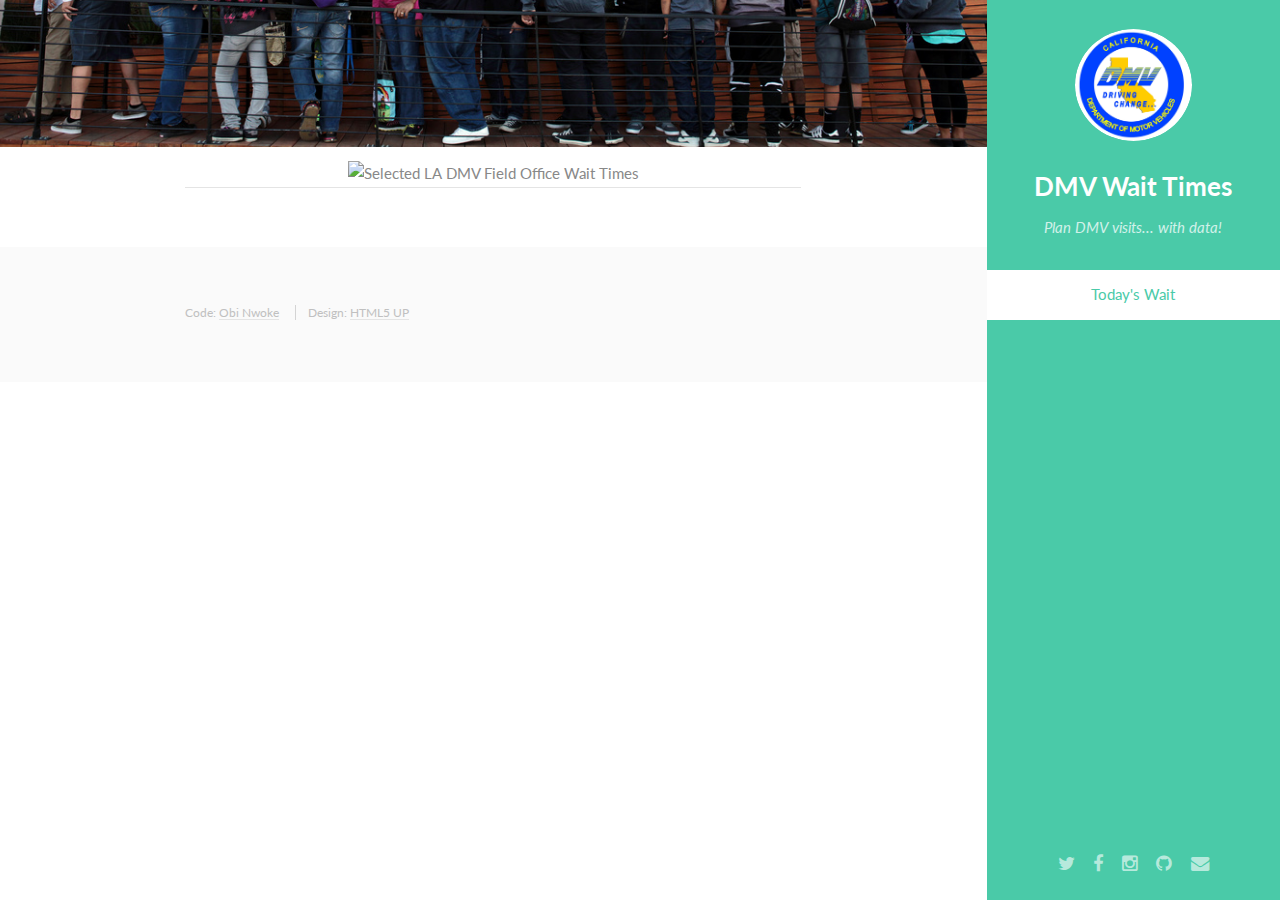
==== index.html @ 25d90f62 "fix folder structure" ====
<!DOCTYPE HTML>
<!--
	Read Only by HTML5 UP
	html5up.net | @n33co
	Free for personal and commercial use under the CCA 3.0 license (html5up.net/license)
-->
<html>
	<head>
		<title>California DMV Wait Times</title>
		<meta http-equiv="content-type" content="text/html; charset=utf-8" />
		<meta name="description" content="" />
		<meta name="keywords" content="" />
		<!--[if lte IE 8]><script src="css/ie/html5shiv.js"></script><![endif]-->
		<script src="js/jquery.min.js"></script>
		<script src="js/jquery.scrollzer.min.js"></script>
		<script src="js/jquery.scrolly.min.js"></script>
		<script src="js/skel.min.js"></script>
		<script src="js/skel-layers.min.js"></script>
		<script src="js/init.js"></script>
		<noscript>
			<link rel="stylesheet" href="css/skel.css" />
			<link rel="stylesheet" href="css/style.css" />
			<link rel="stylesheet" href="css/style-xlarge.css" />
		</noscript>
		<!--[if lte IE 8]><link rel="stylesheet" href="css/ie/v8.css" /><![endif]-->
	</head>
	<body>
		<div id="wrapper">

			<!-- Header -->
				<section id="header" class="skel-layers-fixed">
					<header>
						<span class="image avatar"><img src="images/CA_DMV_logo.jpg" alt="" /></span>
						<h1 id="logo"><a href="#">DMV Wait Times</a></h1>
						<p>Plan DMV visits... with data!</p>
					</header>
					<nav id="nav">
						<ul>
							<li><a href="#one" class="active">Today's Wait</a></li>
							<!-- 
							<li><a href="#two">Historical Statistics</a></li>
							<li><a href="#three">About</a></li>
							-->
						</ul>
					</nav>
					<footer>
						<ul class="icons">
							<li><a href="https://twitter.com/CaDMVwait" class="icon fa-twitter"><span class="label">Twitter</span></a></li>
							<li><a href="#" class="icon fa-facebook"><span class="label">Facebook</span></a></li>
							<li><a href="#" class="icon fa-instagram"><span class="label">Instagram</span></a></li>
							<li><a href="#" class="icon fa-github"><span class="label">Github</span></a></li>
							<li><a href="mailto:perfecttarget@gmail.com" class="icon fa-envelope"><span class="label">Email</span></a></li>
						</ul>
					</footer>
				</section>

			<!-- Main -->
				<div id="main">

					<!-- One -->
						<section id="one">
							<div class="container">
							    <div>
								    <a href="https://plot.ly/~nwoke/83/" target="_blank" title="Selected LA DMV Field Office Wait Times" style="display: block; text-align: center;"><img src="https://plot.ly/~nwoke/83.png" alt="Selected LA DMV Field Office Wait Times" style="max-width: 100%;"  onerror="this.onerror=null;this.src='https://plot.ly/404.png';" /></a>
								    <script data-plotly="nwoke:83" src="https://plot.ly/embed.js" async></script>
								</div>
								<!--
								<iframe width="640" height="480" frameborder="0" seamless="seamless" scrolling="no" src="https://plot.ly/~nwoke/83.embed?width=640&height=480" ></iframe>
								-->
							</div>
						</section>

					<!-- Two -->
						<!--
						<section id="two">
							<div class="container">
								<h3>Historical Statistics Coming Soon</h3>
							</div>
						</section>
						-->

					<!-- Three -->
						<!--
						<section id="three">
							<div class="container">
								<h3>About</h3>
							</div>
						</section>
						-->
				</div>

			<!-- Footer -->
				<section id="footer">
					<div class="container">
						<ul class="copyright">
							<li>Code: <a href="http://nwoke.com">Obi Nwoke</a></li>
							<li>Design: <a href="http://html5up.net">HTML5 UP</a></li>
						</ul>
					</div>
				</section>

		</div>
		
		<script>
            (function(b,o,i,l,e,r){b.GoogleAnalyticsObject=l;b[l]||(b[l]=
            function(){(b[l].q=b[l].q||[]).push(arguments)});b[l].l=+new Date;
            e=o.createElement(i);r=o.getElementsByTagName(i)[0];
            e.src='//www.google-analytics.com/analytics.js';
            r.parentNode.insertBefore(e,r)}(window,document,'script','ga'));
            ga('create','UA-59451715-1','auto');ga('send','pageview');
        </script>
        
	</body>
</html>
---- css/skel.css ----
/* Resets (http://meyerweb.com/eric/tools/css/reset/ | v2.0 | 20110126 | License: none (public domain)) */

	html,body,div,span,applet,object,iframe,h1,h2,h3,h4,h5,h6,p,blockquote,pre,a,abbr,acronym,address,big,cite,code,del,dfn,em,img,ins,kbd,q,s,samp,small,strike,strong,sub,sup,tt,var,b,u,i,center,dl,dt,dd,ol,ul,li,fieldset,form,label,legend,table,caption,tbody,tfoot,thead,tr,th,td,article,aside,canvas,details,embed,figure,figcaption,footer,header,hgroup,menu,nav,output,ruby,section,summary,time,mark,audio,video{margin:0;padding:0;border:0;font-size:100%;font:inherit;vertical-align:baseline;}article,aside,details,figcaption,figure,footer,header,hgroup,menu,nav,section{display:block;}body{line-height:1;}ol,ul{list-style:none;}blockquote,q{quotes:none;}blockquote:before,blockquote:after,q:before,q:after{content:'';content:none;}table{border-collapse:collapse;border-spacing:0;}body{-webkit-text-size-adjust:none}

/* Box Model */

	*, *:before, *:after {
		-moz-box-sizing: border-box;
		-webkit-box-sizing: border-box;
		box-sizing: border-box;
	}

/* Container */

	.container {
		margin-left: auto;
		margin-right: auto;

		/* width: (containers) */
		width: 45em;
	}

	/* Modifiers */

		/* 125% */
			.container.\31 25\25 {
				width: 100%;

				/* max-width: (containers * 1.25) */
				max-width: 56.25em;

				/* min-width: (containers) */
				min-width: 45em;
			}

		/* 75% */
			.container.\37 5\25 {

				/* width: (containers * 0.75) */
				width: 33.75em;

			}

		/* 50% */
			.container.\35 0\25 {

				/* width: (containers * 0.50) */
				width: 22.5em;

			}

		/* 25% */
			.container.\32 5\25 {

				/* width: (containers * 0.25) */
				width: 11.25em;

			}

/* Grid */

	.row {
		border-bottom: solid 1px transparent;
	}

	.row > * {
		float: left;
	}

	.row:after, .row:before {
		content: '';
		display: block;
		clear: both;
		height: 0;
	}

	.row.uniform > * > :first-child {
		margin-top: 0;
	}

	.row.uniform > * > :last-child {
		margin-bottom: 0;
	}

	/* Gutters */

		/* Normal */

			.row > * {
				/* padding: (gutters.horizontal) 0 0 (gutters.vertical) */
				padding: 0 0 0 2em;
			}

			.row {
				/* margin: -(gutters.horizontal) 0 -1px -(gutters.vertical) */
				margin: 0 0 -1px -2em;
			}

			.row.uniform > * {
				/* padding: (gutters.vertical) 0 0 (gutters.vertical) */
				padding: 2em 0 0 2em;
			}

			.row.uniform {
				/* margin: -(gutters.vertical) 0 -1px -(gutters.vertical) */
				margin: -2em 0 -1px -2em;
			}

		/* 200% */

			.row.\32 00\25 > * {
				/* padding: (gutters.horizontal) 0 0 (gutters.vertical) */
				padding: 0 0 0 4em;
			}

			.row.\32 00\25 {
				/* margin: -(gutters.horizontal) 0 -1px -(gutters.vertical) */
				margin: 0 0 -1px -4em;
			}

			.row.uniform.\32 00\25 > * {
				/* padding: (gutters.vertical) 0 0 (gutters.vertical) */
				padding: 4em 0 0 4em;
			}

			.row.uniform.\32 00\25 {
				/* margin: -(gutters.vertical) 0 -1px -(gutters.vertical) */
				margin: -4em 0 -1px -4em;
			}

		/* 150% */

			.row.\31 50\25 > * {
				/* padding: (gutters.horizontal) 0 0 (gutters.vertical) */
				padding: 0 0 0 1.5em;
			}

			.row.\31 50\25 {
				/* margin: -(gutters.horizontal) 0 -1px -(gutters.vertical) */
				margin: 0 0 -1px -1.5em;
			}

			.row.uniform.\31 50\25 > * {
				/* padding: (gutters.vertical) 0 0 (gutters.vertical) */
				padding: 1.5em 0 0 1.5em;
			}

			.row.uniform.\31 50\25 {
				/* margin: -(gutters.vertical) 0 -1px -(gutters.vertical) */
				margin: -1.5em 0 -1px -1.5em;
			}

		/* 50% */

			.row.\35 0\25 > * {
				/* padding: (gutters.horizontal) 0 0 (gutters.vertical) */
				padding: 0 0 0 1em;
			}

			.row.\35 0\25 {
				/* margin: -(gutters.horizontal) 0 -1px -(gutters.vertical) */
				margin: 0 0 -1px -1em;
			}

			.row.uniform.\35 0\25 > * {
				/* padding: (gutters.vertical) 0 0 (gutters.vertical) */
				padding: 1em 0 0 1em;
			}

			.row.uniform.\35 0\25 {
				/* margin: -(gutters.vertical) 0 -1px -(gutters.vertical) */
				margin: -1em 0 -1px -1em;
			}

		/* 25% */

			.row.\32 5\25 > * {
				/* padding: (gutters.horizontal) 0 0 (gutters.vertical) */
				padding: 0 0 0 0.5em;
			}

			.row.\32 5\25 {
				/* margin: -(gutters.horizontal) 0 -1px -(gutters.vertical) */
				margin: 0 0 -1px -0.5em;
			}

			.row.uniform.\32 5\25 > * {
				/* padding: (gutters.vertical) 0 0 (gutters.vertical) */
				padding: 0.5em 0 0 0.5em;
			}

			.row.uniform.\32 5\25 {
				/* margin: -(gutters.vertical) 0 -1px -(gutters.vertical) */
				margin: -0.5em 0 -1px -0.5em;
			}

		/* 0% */

			.row.\30 \25 > * {
				padding: 0;
			}

			.row.\30 \25 {
				margin: 0 0 -1px 0;
			}

	/* Cells */

		.\31 2u, .\31 2u\24 { width: 100%; clear: none; margin-left: 0; }
		.\31 1u, .\31 1u\24 { width: 91.6666666667%; clear: none; margin-left: 0; }
		.\31 0u, .\31 0u\24 { width: 83.3333333333%; clear: none; margin-left: 0; }
		.\39 u, .\39 u\24 { width: 75%; clear: none; margin-left: 0; }
		.\38 u, .\38 u\24 { width: 66.6666666667%; clear: none; margin-left: 0; }
		.\37 u, .\37 u\24 { width: 58.3333333333%; clear: none; margin-left: 0; }
		.\36 u, .\36 u\24 { width: 50%; clear: none; margin-left: 0; }
		.\35 u, .\35 u\24 { width: 41.6666666667%; clear: none; margin-left: 0; }
		.\34 u, .\34 u\24 { width: 33.3333333333%; clear: none; margin-left: 0; }
		.\33 u, .\33 u\24 { width: 25%; clear: none; margin-left: 0; }
		.\32 u, .\32 u\24 { width: 16.6666666667%; clear: none; margin-left: 0; }
		.\31 u, .\31 u\24 { width: 8.3333333333%; clear: none; margin-left: 0; }

		.\31 2u\24 + *,
		.\31 1u\24 + *,
		.\31 0u\24 + *,
		.\39 u\24 + *,
		.\38 u\24 + *,
		.\37 u\24 + *,
		.\36 u\24 + *,
		.\35 u\24 + *,
		.\34 u\24 + *,
		.\33 u\24 + *,
		.\32 u\24 + *,
		.\31 u\24 + * {
			clear: left;
		}

		.\-11u { margin-left: 91.6666666667% }
		.\-10u { margin-left: 83.3333333333% }
		.\-9u { margin-left: 75% }
		.\-8u { margin-left: 66.6666666667% }
		.\-7u { margin-left: 58.3333333333% }
		.\-6u { margin-left: 50% }
		.\-5u { margin-left: 41.6666666667% }
		.\-4u { margin-left: 33.3333333333% }
		.\-3u { margin-left: 25% }
		.\-2u { margin-left: 16.6666666667% }
		.\-1u { margin-left: 8.3333333333% }
---- css/style.css ----
@charset "UTF-8";
@import url(font-awesome.min.css);
@import url("http://fonts.googleapis.com/css?family=Lato:400,400italic,700,700italic|Source+Code+Pro:400");

/*
	Read Only by HTML5 UP
	html5up.net | @n33co
	Free for personal and commercial use under the CCA 3.0 license (html5up.net/license)
*/

/* Basic */

	body {
		background: #fff;
	}

	body, input, select, textarea {
		color: #888;
		font-family: "Lato", sans-serif;
		font-size: 16pt;
		font-weight: 400;
		line-height: 1.75em;
	}

	a {
		-moz-transition: color 0.2s ease-in-out, border-color 0.2s ease-in-out;
		-webkit-transition: color 0.2s ease-in-out, border-color 0.2s ease-in-out;
		-o-transition: color 0.2s ease-in-out, border-color 0.2s ease-in-out;
		-ms-transition: color 0.2s ease-in-out, border-color 0.2s ease-in-out;
		transition: color 0.2s ease-in-out, border-color 0.2s ease-in-out;
		border-bottom: solid 1px #e4e4e4;
		color: inherit;
		text-decoration: none;
	}

		a:hover {
			border-bottom-color: transparent;
			color: #4acaa8 !important;
		}

	strong, b {
		color: #777;
		font-weight: 700;
	}

	em, i {
		font-style: italic;
	}

	p {
		margin: 0 0 2.25em 0;
	}

	h1, h2, h3, h4, h5, h6 {
		color: #777;
		font-weight: 700;
		line-height: 1em;
		margin: 0 0 0.5625em 0;
	}

		h1 a, h2 a, h3 a, h4 a, h5 a, h6 a {
			border: 0;
			color: inherit;
			text-decoration: none;
		}

	h2 {
		font-size: 2em;
		line-height: 1.5em;
	}

	h3 {
		font-size: 1.75em;
		line-height: 1.5em;
	}

	h4 {
		font-size: 1.25em;
		line-height: 1.5em;
	}

	h5 {
		font-size: 0.9em;
		line-height: 1.5em;
	}

	h6 {
		font-size: 0.7em;
		line-height: 1.5em;
	}

	sub {
		font-size: 0.8em;
		position: relative;
		top: 0.5em;
	}

	sup {
		font-size: 0.8em;
		position: relative;
		top: -0.5em;
	}

	hr {
		border: 0;
		border-bottom: solid 2px #f4f4f4;
		margin: 2.25em 0;
	}

		hr.major {
			margin: 3.375em 0;
		}

	blockquote {
		border-left: solid 8px #e4e4e4;
		font-style: italic;
		margin: 0 0 2.25em 0;
		padding: 0.5em 0 0.5em 2em;
	}

	code {
		background: #555;
		border-radius: 5px;
		color: #fff;
		font-family: "Source Code Pro", monospace;
		font-size: 0.9em;
		margin: 0 0.25em;
		padding: 0.25em 0.65em;
	}

	pre {
		font-family: "Source Code Pro", monospace;
		font-size: 0.9em;
		margin: 0 0 2.25em 0;
	}

		pre code {
			-webkit-overflow-scrolling: touch;
			display: block;
			line-height: 1.5em;
			overflow-x: auto;
			padding: 1em 1.5em;
		}

	.align-left {
		text-align: left;
	}

	.align-center {
		text-align: center;
	}

	.align-right {
		text-align: right;
	}

/* Section/Article */

	section.special, article.special {
		text-align: center;
	}

	header p {
		color: #aaa;
		position: relative;
		margin: 0 0 1.6875em 0;
	}

	header h2 + p {
		font-size: 1.25em;
		margin-top: -0.5em;
		line-height: 1.5em;
	}

	header h3 + p {
		font-size: 1.1em;
		margin-top: -0.35em;
		line-height: 1.5em;
	}

	header h4 + p,
	header h5 + p,
	header h6 + p {
		font-size: 0.9em;
		margin-top: -0.25em;
		line-height: 1.5em;
	}

	header.major h2 {
		color: #4acaa8;
		font-size: 3.5em;
	}

		header.major h2 + p {
			color: #777;
			font-size: 1.75em;
			font-weight: 700;
			margin-top: -0.75em;
		}

/* Form */

	form {
		margin: 0 0 2.25em 0;
	}

	label {
		color: #777;
		display: block;
		font-size: 0.9em;
		font-weight: 700;
		margin: 0 0 1.125em 0;
	}

	input::-moz-focus-inner {
		border: 0;
		padding: 0;
	}

	input[type="text"],
	input[type="password"],
	input[type="email"],
	select,
	textarea {
		-moz-appearance: none;
		-webkit-appearance: none;
		-o-appearance: none;
		-ms-appearance: none;
		appearance: none;
		border-radius: 5px;
		border: none;
		border: solid 2px #e4e4e4;
		color: inherit;
		display: block;
		outline: 0;
		padding: 0 1em;
		text-decoration: none;
		width: 100%;
	}

		input[type="text"]:invalid,
		input[type="password"]:invalid,
		input[type="email"]:invalid,
		select:invalid,
		textarea:invalid {
			box-shadow: none;
		}

		input[type="text"]:focus,
		input[type="password"]:focus,
		input[type="email"]:focus,
		select:focus,
		textarea:focus {
			border-color: #4acaa8;
		}

	.select-wrapper {
		text-decoration: none;
		display: block;
		position: relative;
	}

		.select-wrapper:before {
			content: '\f078';
			-moz-osx-font-smoothing: grayscale;
			-webkit-font-smoothing: antialiased;
			font-family: FontAwesome;
			font-style: normal;
			font-weight: normal;
			text-transform: none !important;
		}

		.select-wrapper:before {
			color: #e4e4e4;
			display: block;
			height: 2.75em;
			line-height: 2.75em;
			pointer-events: none;
			position: absolute;
			right: 0;
			text-align: center;
			top: 0;
			width: 2.75em;
		}

		.select-wrapper select::-ms-expand {
			display: none;
		}

	input[type="text"],
	input[type="password"],
	input[type="email"],
	select {
		height: 2.75em;
	}

	textarea {
		padding: 0.75em 1em;
	}

	input[type="checkbox"],
	input[type="radio"] {
		-moz-appearance: none;
		-webkit-appearance: none;
		-o-appearance: none;
		-ms-appearance: none;
		appearance: none;
		display: block;
		float: left;
		margin-right: -2em;
		opacity: 0;
		width: 1em;
		z-index: -1;
	}

		input[type="checkbox"] + label,
		input[type="radio"] + label {
			text-decoration: none;
			color: #888;
			cursor: pointer;
			display: inline-block;
			font-size: 1em;
			font-weight: 400;
			padding-left: 2.4em;
			padding-right: 0.75em;
			position: relative;
		}

			input[type="checkbox"] + label:before,
			input[type="radio"] + label:before {
				-moz-osx-font-smoothing: grayscale;
				-webkit-font-smoothing: antialiased;
				font-family: FontAwesome;
				font-style: normal;
				font-weight: normal;
				text-transform: none !important;
			}

			input[type="checkbox"] + label:before,
			input[type="radio"] + label:before {
				background: #fafafa;
				border-radius: 5px;
				border: solid 2px #e4e4e4;
				content: '';
				display: inline-block;
				height: 1.65em;
				left: 0;
				line-height: 1.58125em;
				position: absolute;
				text-align: center;
				top: 0;
				width: 1.65em;
			}

		input[type="checkbox"]:checked + label:before,
		input[type="radio"]:checked + label:before {
			background: #989898;
			border-color: #989898;
			color: #ffffff;
			content: '\f00c';
		}

		input[type="checkbox"]:focus + label:before,
		input[type="radio"]:focus + label:before {
			border-color: #4acaa8;
		}

	input[type="checkbox"] + label:before {
		border-radius: 5px;
	}

	input[type="radio"] + label:before {
		border-radius: 100%;
	}

	::-webkit-input-placeholder {
		color: #aaa !important;
		font-style: italic;
		opacity: 1.0;
	}

	:-moz-placeholder {
		color: #aaa !important;
		font-style: italic;
		opacity: 1.0;
	}

	::-moz-placeholder {
		color: #aaa !important;
		font-style: italic;
		opacity: 1.0;
	}

	:-ms-input-placeholder {
		color: #aaa !important;
		font-style: italic;
		opacity: 1.0;
	}

	.formerize-placeholder {
		color: #aaa !important;
		font-style: italic;
		opacity: 1.0;
	}

/* Box */

	.box {
		border-radius: 5px;
		border: solid 2px #e4e4e4;
		margin-bottom: 2.25em;
		padding: 1.5em;
	}

		.box > :last-child,
		.box > :last-child > :last-child,
		.box > :last-child > :last-child > :last-child {
			margin-bottom: 0;
		}

		.box.alt {
			border: 0;
			border-radius: 0;
			padding: 0;
		}

/* Icon */

	.icon {
		text-decoration: none;
		border-bottom: none;
		position: relative;
	}

		.icon:before {
			-moz-osx-font-smoothing: grayscale;
			-webkit-font-smoothing: antialiased;
			font-family: FontAwesome;
			font-style: normal;
			font-weight: normal;
			text-transform: none !important;
		}

		.icon > .label {
			display: none;
		}

/* Image */

	.image {
		border-radius: 5px;
		border: 0;
		display: inline-block;
		position: relative;
	}

		.image img {
			border-radius: 5px;
			display: block;
		}

		.image.left {
			float: left;
			margin: 0 2.5em 2em 0;
			top: 0.25em;
		}

		.image.right {
			float: right;
			margin: 0 0 2em 2.5em;
			top: 0.25em;
		}

		.image.fit {
			display: block;
			margin: 0 0 2.25em 0;
			width: 100%;
		}

			.image.fit img {
				display: block;
				width: 100%;
			}

		.image.avatar {
			border-radius: 100%;
			overflow: hidden;
		}

			.image.avatar img {
				border-radius: 100%;
				display: block;
				width: 100%;
			}

/* List */

	ol {
		list-style: decimal;
		margin: 0 0 2.25em 0;
		padding-left: 1.25em;
	}

		ol li {
			padding-left: 0.25em;
		}

	ul {
		list-style: disc;
		margin: 0 0 2.25em 0;
		padding-left: 1em;
	}

		ul li {
			padding-left: 0.5em;
		}

		ul.alt {
			list-style: none;
			padding-left: 0;
		}

			ul.alt li {
				border-top: solid 2px #f4f4f4;
				padding: 0.5em 0;
			}

				ul.alt li:first-child {
					border-top: 0;
					padding-top: 0;
				}

		ul.feature-icons {
			list-style: none;
			padding-left: 0;
		}

			ul.feature-icons li {
				text-decoration: none;
				display: inline-block;
				margin: 0 0 1.6875em 0;
				padding: 0.35em 0 0 3.5em;
				position: relative;
				width: 48%;
			}

				ul.feature-icons li:before {
					-moz-osx-font-smoothing: grayscale;
					-webkit-font-smoothing: antialiased;
					font-family: FontAwesome;
					font-style: normal;
					font-weight: normal;
					text-transform: none !important;
				}

				ul.feature-icons li:before {
					background: #4acaa8;
					border-radius: 100%;
					color: #ffffff;
					display: block;
					height: 2.5em;
					left: 0;
					line-height: 2.5em;
					position: absolute;
					text-align: center;
					top: 0;
					width: 2.5em;
				}

		ul.icons {
			cursor: default;
			list-style: none;
			padding-left: 0;
		}

			ul.icons li {
				display: inline-block;
				padding: 0 1em 0 0;
			}

				ul.icons li:last-child {
					padding-right: 0 !important;
				}

				ul.icons li .icon:before {
					font-size: 1.25em;
				}

		ul.actions {
			cursor: default;
			list-style: none;
			padding-left: 0;
		}

			ul.actions li {
				display: inline-block;
				padding: 0 1.125em 0 0;
				vertical-align: middle;
			}

				ul.actions li:last-child {
					padding-right: 0;
				}

			ul.actions.small li {
				padding: 0 0.5625em 0 0;
			}

			ul.actions.vertical li {
				display: block;
				padding: 1.125em 0 0 0;
			}

				ul.actions.vertical li:first-child {
					padding-top: 0;
				}

				ul.actions.vertical li > * {
					margin-bottom: 0;
				}

			ul.actions.vertical.small li {
				padding: 0.5625em 0 0 0;
			}

				ul.actions.vertical.small li:first-child {
					padding-top: 0;
				}

			ul.actions.fit {
				display: table;
				margin-left: -1.125em;
				padding: 0;
				table-layout: fixed;
				width: calc(100% + 1.125em);
			}

				ul.actions.fit li {
					display: table-cell;
					padding: 0 0 0 1.125em;
				}

					ul.actions.fit li > * {
						margin-bottom: 0;
					}

				ul.actions.fit.small {
					margin-left: -0.5625em;
					width: calc(100% + 0.5625em);
				}

					ul.actions.fit.small li {
						padding: 0 0 0 0.5625em;
					}

	dl {
		margin: 0 0 2.25em 0;
	}

/* Table */

	.table-wrapper {
		-webkit-overflow-scrolling: touch;
		overflow-x: auto;
	}

	table {
		margin: 0 0 2.25em 0;
		width: 100%;
	}

		table tbody tr {
			border: solid 2px #f4f4f4;
			border-left: 0;
			border-right: 0;
		}

			table tbody tr:nth-child(2n + 1) {
				background-color: #fafafa;
			}

		table td {
			padding: 0.75em 0.75em;
		}

		table th {
			color: #777;
			font-size: 0.9em;
			font-weight: 700;
			padding: 0 0.75em 0.75em 0.75em;
			text-align: left;
		}

		table thead {
			border-bottom: solid 4px #e4e4e4;
		}

		table tfoot {
			border-top: solid 4px #e4e4e4;
		}

		table.alt {
			border-collapse: separate;
		}

			table.alt tbody tr td {
				border: solid 2px #e4e4e4;
				border-left-width: 0;
				border-top-width: 0;
			}

				table.alt tbody tr td:first-child {
					border-left-width: 2px;
				}

			table.alt tbody tr:first-child td {
				border-top-width: 2px;
			}

			table.alt thead {
				border-bottom: 0;
			}

			table.alt tfoot {
				border-top: 0;
			}

/* Button */

	input[type="submit"],
	input[type="reset"],
	input[type="button"],
	.button {
		-moz-appearance: none;
		-webkit-appearance: none;
		-o-appearance: none;
		-ms-appearance: none;
		appearance: none;
		-moz-transition: background-color 0.2s ease-in-out, color 0.2s ease-in-out;
		-webkit-transition: background-color 0.2s ease-in-out, color 0.2s ease-in-out;
		-o-transition: background-color 0.2s ease-in-out, color 0.2s ease-in-out;
		-ms-transition: background-color 0.2s ease-in-out, color 0.2s ease-in-out;
		transition: background-color 0.2s ease-in-out, color 0.2s ease-in-out;
		background-color: #989898;
		border-radius: 5px;
		border: 0;
		color: #ffffff !important;
		cursor: pointer;
		display: inline-block;
		font-weight: 700;
		height: 2.75em;
		line-height: 2.75em;
		padding: 0 1.5em;
		text-align: center;
		text-decoration: none;
		white-space: nowrap;
	}

		input[type="submit"]:hover,
		input[type="reset"]:hover,
		input[type="button"]:hover,
		.button:hover {
			background-color: #a5a5a5;
			color: #ffffff !important;
		}

		input[type="submit"]:active,
		input[type="reset"]:active,
		input[type="button"]:active,
		.button:active {
			background-color: #8b8b8b;
		}

		input[type="submit"].icon,
		input[type="reset"].icon,
		input[type="button"].icon,
		.button.icon {
			padding-left: 1.35em;
		}

			input[type="submit"].icon:before,
			input[type="reset"].icon:before,
			input[type="button"].icon:before,
			.button.icon:before {
				margin-right: 0.5em;
			}

		input[type="submit"].fit,
		input[type="reset"].fit,
		input[type="button"].fit,
		.button.fit {
			display: block;
			margin: 0 0 1.125em 0;
			width: 100%;
		}

		input[type="submit"].small,
		input[type="reset"].small,
		input[type="button"].small,
		.button.small {
			font-size: 0.8em;
		}

		input[type="submit"].big,
		input[type="reset"].big,
		input[type="button"].big,
		.button.big {
			font-size: 1.35em;
		}

		input[type="submit"].alt,
		input[type="reset"].alt,
		input[type="button"].alt,
		.button.alt {
			background-color: transparent;
			box-shadow: inset 0 0 0 2px #e4e4e4;
			color: #777 !important;
		}

			input[type="submit"].alt:hover,
			input[type="reset"].alt:hover,
			input[type="button"].alt:hover,
			.button.alt:hover {
				background-color: #f4f4f4;
				color: #777 !important;
			}

			input[type="submit"].alt:active,
			input[type="reset"].alt:active,
			input[type="button"].alt:active,
			.button.alt:active {
				background-color: #eaeaea;
			}

			input[type="submit"].alt.icon:before,
			input[type="reset"].alt.icon:before,
			input[type="button"].alt.icon:before,
			.button.alt.icon:before {
				color: #aaa;
			}

		input[type="submit"].special,
		input[type="reset"].special,
		input[type="button"].special,
		.button.special {
			background-color: #4acaa8;
			color: #ffffff !important;
		}

			input[type="submit"].special:hover,
			input[type="reset"].special:hover,
			input[type="button"].special:hover,
			.button.special:hover {
				background-color: #5ed0b1;
			}

			input[type="submit"].special:active,
			input[type="reset"].special:active,
			input[type="button"].special:active,
			.button.special:active {
				background-color: #39c29d;
			}

		input[type="submit"].disabled, input[type="submit"]:disabled,
		input[type="reset"].disabled,
		input[type="reset"]:disabled,
		input[type="button"].disabled,
		input[type="button"]:disabled,
		.button.disabled,
		.button:disabled {
			background-color: #888 !important;
			box-shadow: inset 0 -0.15em 0 0 rgba(0, 0, 0, 0.15);
			color: #fff !important;
			cursor: default;
			opacity: 0.25;
		}

/* Features */

	.features article {
		border-top: solid 3px #f4f4f4;
		margin-bottom: 2.25em;
		padding-top: 2.25em;
	}

		.features article:first-child {
			border-top: 0;
			padding-top: 0;
		}

		.features article .image {
			display: inline-block;
			padding-right: 2.5em;
			vertical-align: middle;
			width: 48%;
		}

			.features article .image img {
				display: block;
				width: 100%;
			}

		.features article .inner {
			display: inline-block;
			vertical-align: middle;
			width: 50%;
		}

			.features article .inner > :last-child {
				margin-bottom: 0;
			}

/* Header */

	#header {
		background: #4acaa8;
		color: #d1f1e9;
		height: 100%;
		position: fixed;
		text-align: center;
		top: 0;
		width: 23em;
		right: 0;
	}

		#header h1, #header h2, #header h3, #header h4, #header h5, #header h6 {
			color: #ffffff;
		}

			#header h1 a, #header h2 a, #header h3 a, #header h4 a, #header h5 a, #header h6 a {
				color: #ffffff;
			}

		#header header p {
			color: #b6e9dc;
		}

		#header a {
			color: #d1f1e9;
		}

			#header a:hover {
				color: #ffffff !important;
			}

		#header > header {
			padding: 3em;
		}

			#header > header .avatar {
				display: block;
				margin: 0 auto 2.25em auto;
				width: 8em;
			}

			#header > header h1 {
				font-size: 1.75em;
				margin: 0;
			}

			#header > header p {
				color: #d1f1e9;
				font-style: italic;
				margin: 1em 0 0 0;
			}

		#header > footer {
			bottom: 0;
			left: 0;
			padding: 2em;
			position: absolute;
			width: 100%;
		}

			#header > footer .icons {
				margin: 0;
			}

				#header > footer .icons li a {
					color: #b6e9dc;
				}

		#header > nav ul {
			list-style: none;
			margin: 0;
			padding: 0;
		}

			#header > nav ul li {
				border-top: solid 2px #5ccfb0;
				display: block;
				padding: 0;
			}

				#header > nav ul li a {
					-moz-transition: none;
					-webkit-transition: none;
					-o-transition: none;
					-ms-transition: none;
					transition: none;
					border: 0;
					color: #ffffff !important;
					display: block;
					padding: 0.85em 0;
					text-decoration: none;
				}

					#header > nav ul li a.active {
						background: #fff;
						color: #4acaa8 !important;
					}

				#header > nav ul li:first-child {
					border-top: 0;
				}

/* Wrapper */

	#wrapper {
		background: #fff;
		padding-right: 23em;
	}

/* Main */

	#main > section {
		border-top: solid 6px #f4f4f4;
	}

		#main > section > .container {
			/* padding: 6em 0 4em 0; */
		}

		#main > section:first-child {
			border-top: 0;
		}

/* One */

	#one:before {
		
		background-image: url("../images/10074652353_9dba300d4f_b.jpg"); 
		background-position: bottom right;
		background-repeat: no-repeat;
		background-size: cover;
		content: '';
		display: block;
		height: 10em;
		width: 100%;
		
	}

/* Footer */

	#footer {
		background: #fafafa;
		border-top: 0;
		color: #c0c0c0;
		overflow: hidden;
		padding: 4em 0 2em 0;
	}

		#footer .copyright {
			line-height: 1em;
			list-style: none;
			padding: 0;
		}

			#footer .copyright li {
				border-left: solid 1px #d4d4d4;
				display: inline-block;
				font-size: 0.8em;
				margin-left: 1em;
				padding-left: 1em;
			}

				#footer .copyright li:first-child {
					border-left: 0;
					margin-left: 0;
					padding-left: 0;
				}

				#footer .copyright li a {
					color: inherit;
				}
---- css/style-xlarge.css ----
/*
	Read Only by HTML5 UP
	html5up.net | @n33co
	Free for personal and commercial use under the CCA 3.0 license (html5up.net/license)
*/

/* Basic */

	body, input, select, textarea {
		font-size: 13pt;
	}

/* Header */

	#header {
		width: 21em;
	}

		#header > header {
			padding: 2em;
		}

		#header > footer {
			padding: 1.5em;
		}

/* Wrapper */

	#wrapper {
		padding-right: 21em;
	}

/* Main */

	#main > section > .container {
		/* padding: 4em 0 2em 0; */
		padding: 1em 0 4em 0;

	}
---- css/ie/v8.css ----
/*
	Read Only by HTML5 UP
	html5up.net | @n33co
	Free for personal and commercial use under the CCA 3.0 license (html5up.net/license)
*/

/* Basic */

	code,
	input[type="text"],
	input[type="password"],
	input[type="email"],
	select,
	textarea,
	.box,
	.image,
	.image img,
	input[type="submit"],
	input[type="reset"],
	input[type="button"],
	.button {
		position: relative;
		-ms-behavior: url("css/ie/PIE.htc");
	}

/* Form */

	input[type="text"],
	input[type="password"],
	input[type="email"],
	select {
		line-height: 2.75em;
	}

	input[type="checkbox"],
	input[type="radio"] {
		-moz-appearance: normal;
		-webkit-appearance: normal;
		-o-appearance: normal;
		-ms-appearance: normal;
		appearance: normal;
	}

		input[type="checkbox"] + label,
		input[type="radio"] + label {
			padding: 0 0 0 1.5em;
		}

			input[type="checkbox"] + label:before,
			input[type="radio"] + label:before {
				display: none;
			}

/* Button */

	input[type="submit"].alt,
	input[type="reset"].alt,
	input[type="button"].alt,
	.button.alt {
		border: solid 2px #e4e4e4;
	}
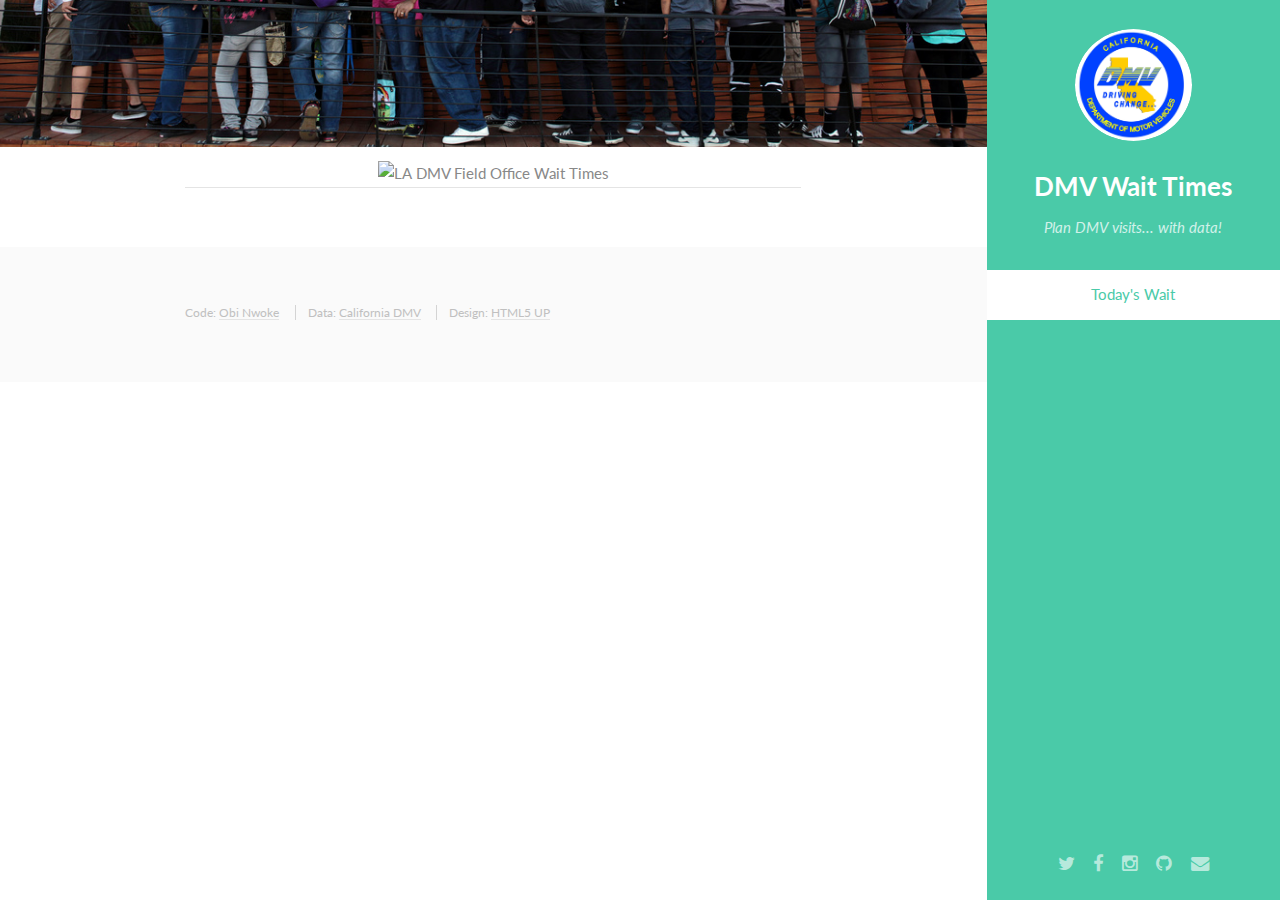
==== commit e4e931c6: "couple link tweaks" ====
--- a/index.html
+++ b/index.html
@@ -48,7 +48,7 @@
 							<li><a href="https://twitter.com/CaDMVwait" class="icon fa-twitter"><span class="label">Twitter</span></a></li>
 							<li><a href="#" class="icon fa-facebook"><span class="label">Facebook</span></a></li>
 							<li><a href="#" class="icon fa-instagram"><span class="label">Instagram</span></a></li>
-							<li><a href="#" class="icon fa-github"><span class="label">Github</span></a></li>
+							<li><a href="https://github.com/nwokeo/dmv-lines" class="icon fa-github"><span class="label">Github</span></a></li>
 							<li><a href="mailto:perfecttarget@gmail.com" class="icon fa-envelope"><span class="label">Email</span></a></li>
 						</ul>
 					</footer>
@@ -61,7 +61,7 @@
 						<section id="one">
 							<div class="container">
 							    <div>
-								    <a href="https://plot.ly/~nwoke/83/" target="_blank" title="Selected LA DMV Field Office Wait Times" style="display: block; text-align: center;"><img src="https://plot.ly/~nwoke/83.png" alt="Selected LA DMV Field Office Wait Times" style="max-width: 100%;"  onerror="this.onerror=null;this.src='https://plot.ly/404.png';" /></a>
+								    <a href="https://plot.ly/~nwoke/83/" target="_blank" title="LA DMV Field Office Wait Times" style="display: block; text-align: center;"><img src="https://plot.ly/~nwoke/83.png" alt="LA DMV Field Office Wait Times" style="max-width: 100%;"  onerror="this.onerror=null;this.src='https://plot.ly/404.png';" /></a>
 								    <script data-plotly="nwoke:83" src="https://plot.ly/embed.js" async></script>
 								</div>
 								<!--
@@ -94,6 +94,7 @@
 					<div class="container">
 						<ul class="copyright">
 							<li>Code: <a href="http://nwoke.com">Obi Nwoke</a></li>
+							<li>Data: <a href="http://apps.dmv.ca.gov/web/fomap.html">California DMV</a></li>
 							<li>Design: <a href="http://html5up.net">HTML5 UP</a></li>
 						</ul>
 					</div>
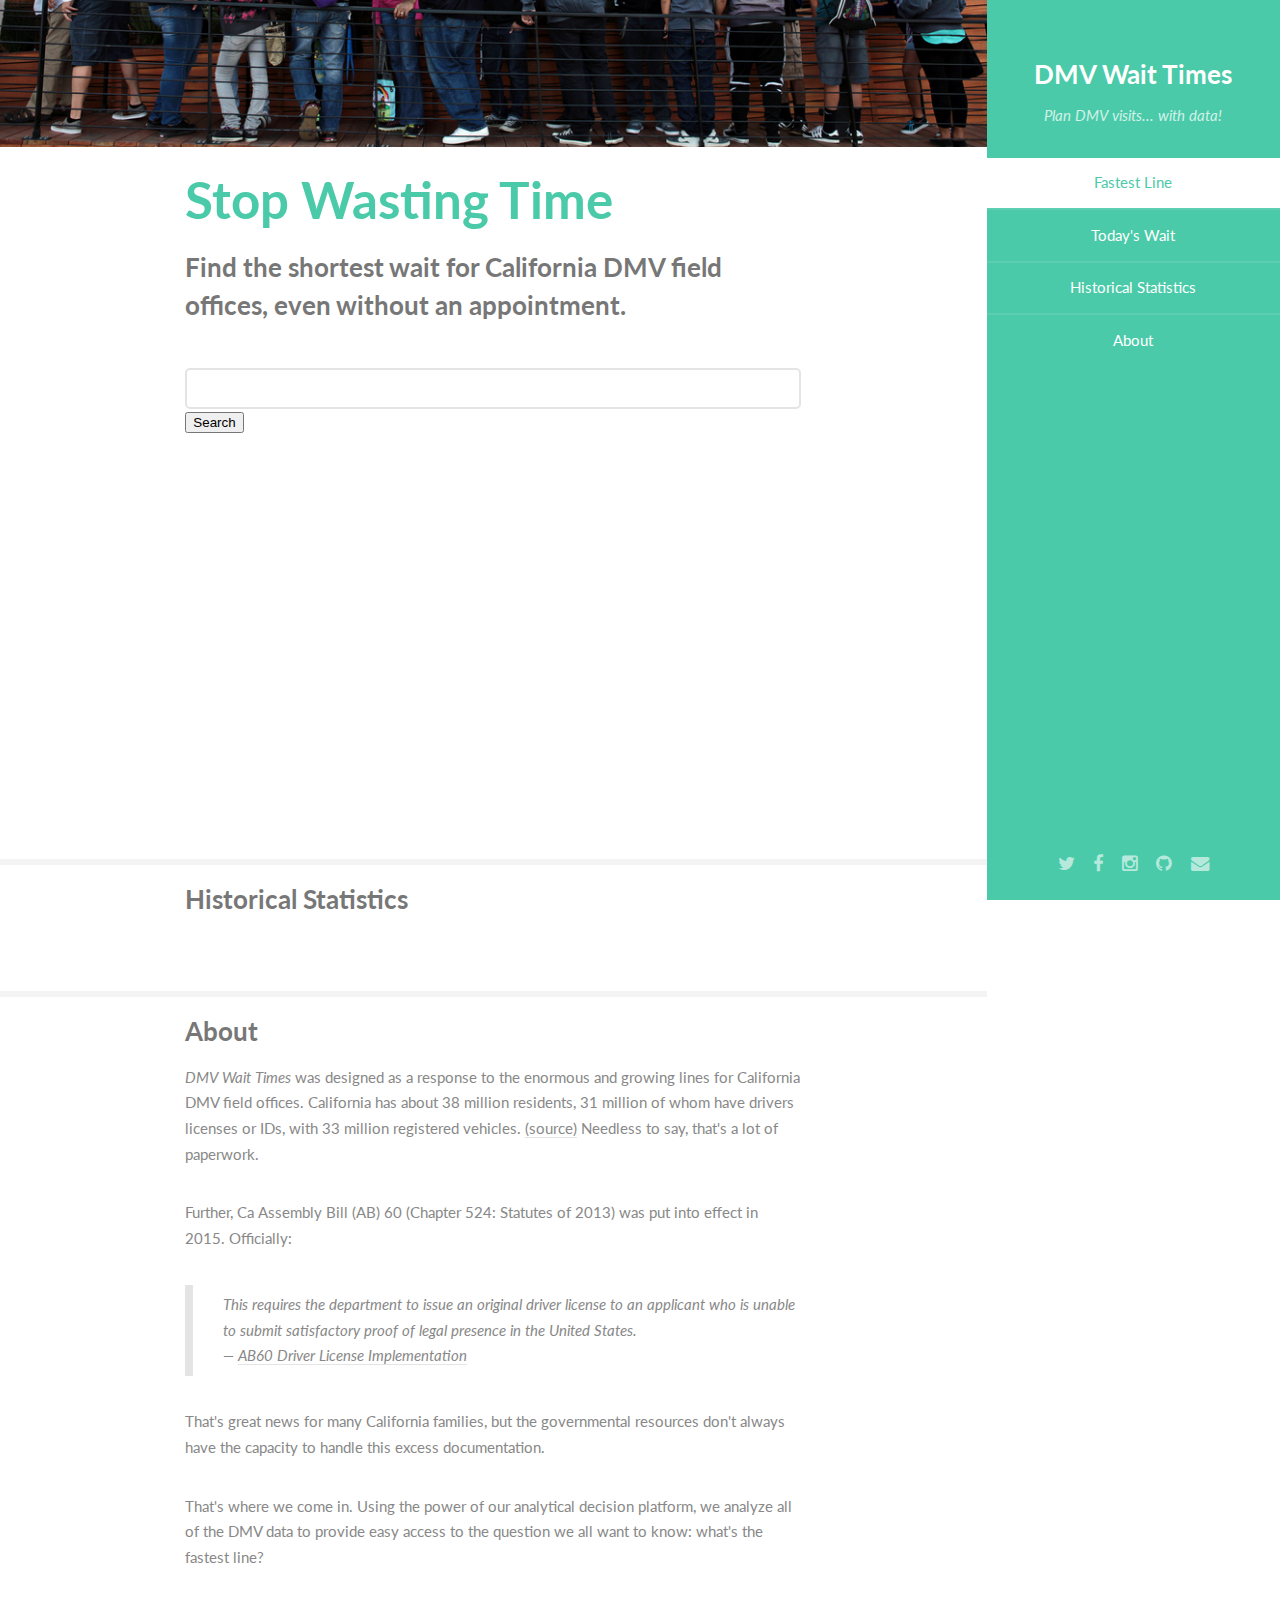
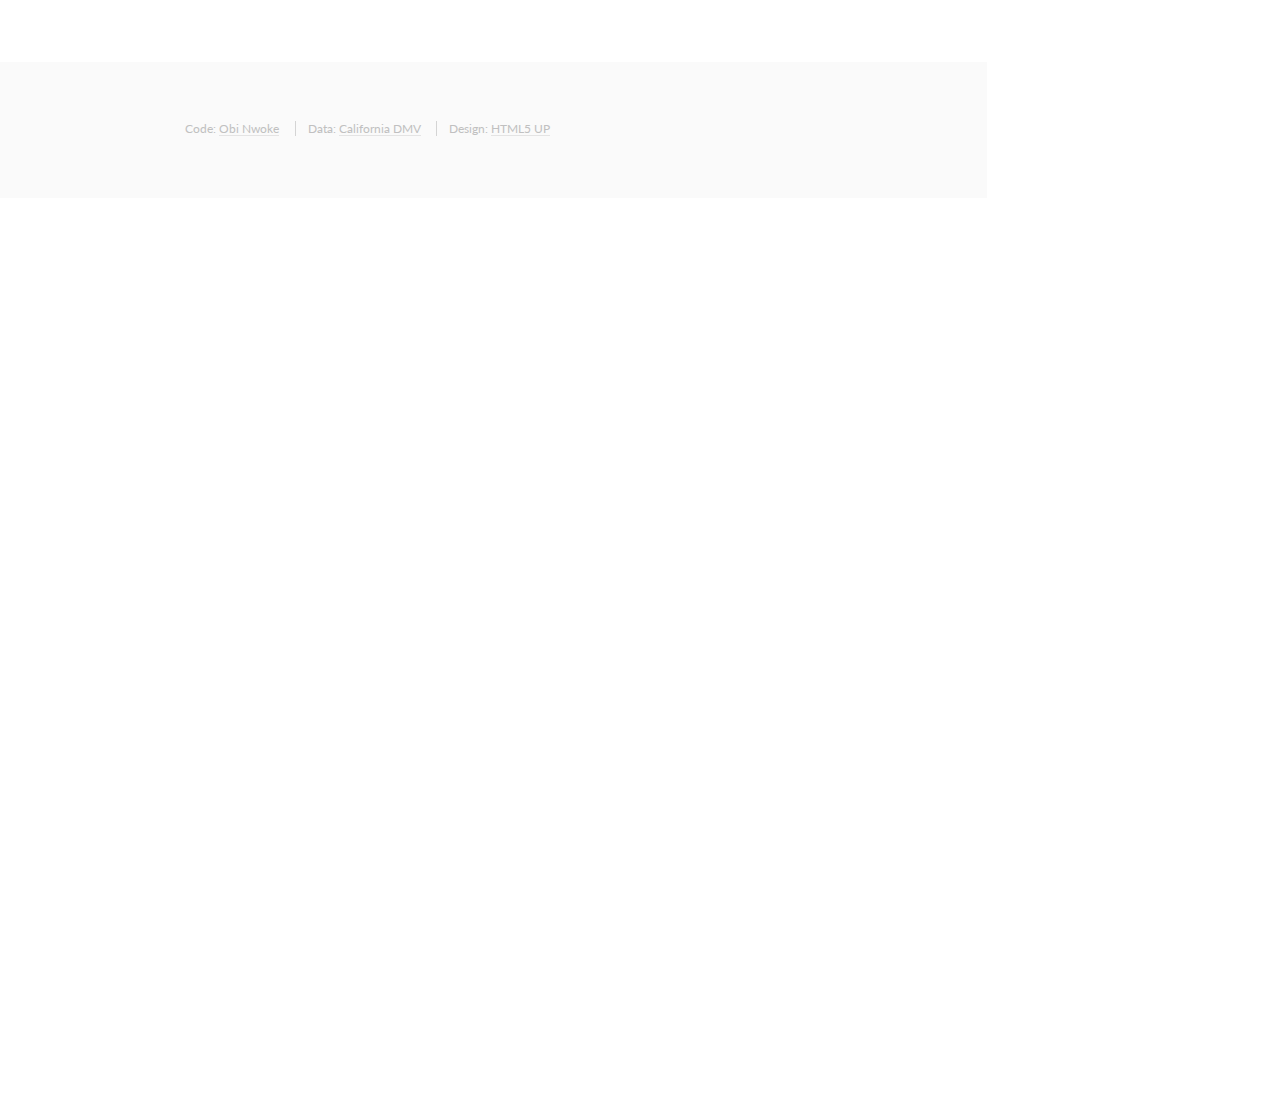
==== commit 59dff861: "content updates, map" ====
--- a/index.html
+++ b/index.html
@@ -17,12 +17,33 @@
 		<script src="js/skel.min.js"></script>
 		<script src="js/skel-layers.min.js"></script>
 		<script src="js/init.js"></script>
+		
+		<script src="https://maps.googleapis.com/maps/api/js?v=3.exp"></script>
+
+		<script src="map.js"></script>
+        
 		<noscript>
 			<link rel="stylesheet" href="css/skel.css" />
 			<link rel="stylesheet" href="css/style.css" />
 			<link rel="stylesheet" href="css/style-xlarge.css" />
 		</noscript>
+    
 		<!--[if lte IE 8]><link rel="stylesheet" href="css/ie/v8.css" /><![endif]-->
+		
+		<style>
+	      html, body {
+	        height: 100%;
+	        margin: 0;
+	        padding: 0;
+	      }
+	
+	      #map-canvas {
+	        height: 300px;
+	        width: 100%;
+	        
+	      }
+
+	    </style>
 	</head>
 	<body>
 		<div id="wrapper">
@@ -30,17 +51,17 @@
 			<!-- Header -->
 				<section id="header" class="skel-layers-fixed">
 					<header>
-						<span class="image avatar"><img src="images/CA_DMV_logo.jpg" alt="" /></span>
+						<span class="image avatar"><img src="" alt="" /></span>
 						<h1 id="logo"><a href="#">DMV Wait Times</a></h1>
 						<p>Plan DMV visits... with data!</p>
 					</header>
 					<nav id="nav">
 						<ul>
-							<li><a href="#one" class="active">Today's Wait</a></li>
-							<!-- 
-							<li><a href="#two">Historical Statistics</a></li>
-							<li><a href="#three">About</a></li>
-							-->
+							<li><a href="#one" class="active">Fastest Line</a></li>
+							<li><a href="#chart">Today's Wait</a></li>
+							<li><a href="#history">Historical Statistics</a></li>
+							<li><a href="#about">About</a></li>
+							
 						</ul>
 					</nav>
 					<footer>
@@ -57,36 +78,81 @@
 			<!-- Main -->
 				<div id="main">
 
-					<!-- One -->
+					<!-- Predict Form -->
 						<section id="one">
 							<div class="container">
+								<header class="major">
+							    	<h2>Stop Wasting Time</h2>
+							   		<p>Find the shortest wait for California DMV field offices, even without an appointment.</p>
+							   		<!-- enter zipcode, max distance. return all w/in distance params, ranked by non-appt line -->
+							   	</header>
+
+								<div id="content-pane">
+							      <div id="inputs">
+							      	<form>
+										<input type="text" id="formValueId"/>
+										<button type="button" id="searchButton"/>Search</button>
+										<!-- <input type="submit" value="Submit"> -->
+									</form>
+							      </div>
+							      <div id="outputDiv">
+							      	  <table id = "results"> <!-- cellspacing = "0px" cellpadding = "20px" text-align = "center" -->
+							            <thead></thead>
+							            <tbody></tbody>
+							        </table>
+							      </div>
+							    </div>
+							    <div id="map-canvas"></div>
+							    
+							</div>
+						</section>
+						
+					<!-- Chart -->
+						<!--
+						<section id="chart">
+							<div class="container">
+								<h3>Today's Wait</h3>
 							    <div>
 								    <a href="https://plot.ly/~nwoke/83/" target="_blank" title="LA DMV Field Office Wait Times" style="display: block; text-align: center;"><img src="https://plot.ly/~nwoke/83.png" alt="LA DMV Field Office Wait Times" style="max-width: 100%;"  onerror="this.onerror=null;this.src='https://plot.ly/404.png';" /></a>
 								    <script data-plotly="nwoke:83" src="https://plot.ly/embed.js" async></script>
 								</div>
+								
+								-->
 								<!--
 								<iframe width="640" height="480" frameborder="0" seamless="seamless" scrolling="no" src="https://plot.ly/~nwoke/83.embed?width=640&height=480" ></iframe>
 								-->
-							</div>
-						</section>
-
-					<!-- Two -->
-						<!--
-						<section id="two">
-							<div class="container">
-								<h3>Historical Statistics Coming Soon</h3>
+								
+								<!--
 							</div>
 						</section>
 						-->
 
-					<!-- Three -->
-						<!--
-						<section id="three">
+					<!-- History -->
+						<section id="history">
+							<div class="container">
+								<h3>Historical Statistics</h3>
+							</div>
+						</section>
+
+					<!-- About -->
+						<section id="about">
 							<div class="container">
 								<h3>About</h3>
+								<p><i>DMV Wait Times</i> was designed as a response to the enormous and growing lines for California DMV field offices. 
+								California has about 38 million residents, 31 million of whom have drivers licenses or IDs, with 33 million registered vehicles. 
+								<a href="http://apps.dmv.ca.gov/about/profile/official.pdf">(source)</a> Needless to say, that's a lot of paperwork.</p>
+								
+								<p>Further, Ca Assembly Bill (AB) 60 (Chapter 524: Statutes of 2013) was put into effect in 2015. Officially:
+								<blockquote cite="http://dmv.ca.gov/portal/dmv/detail/ab60/index?lang=en">
+									This requires the department to issue an original driver license to an applicant who is unable to submit satisfactory proof of legal presence in the United States. 
+									<footer>— <a href="http://dmv.ca.gov/portal/dmv/detail/ab60/index?lang=en">AB60 Driver License Implementation</a></footer>
+								</blockquote>
+								
+								<p>That's great news for many California families, but the governmental resources don't always have the capacity to handle this excess documentation.</p>
+								
+								<p>That's where we come in. Using the power of our analytical decision platform, we analyze all of the DMV data to provide easy access to the question we all want to know: what's the fastest line?</p>
 							</div>
 						</section>
-						-->
 				</div>
 
 			<!-- Footer -->
@@ -103,12 +169,27 @@
 		</div>
 		
 		<script>
+		$(document).ready(function() {
+		    $('#searchButton').click(function() {
+		      calculateDistances($('#formValueId').val());
+		    });
+		    
+			$('#formValueId').keypress(function(e){ //TODO: refreshes page when called. why?
+		        if(e.which == 13){ //Enter key
+		            calculateDistances($('#formValueId').val());
+		        }
+		        return event.keyCode != 13;
+		    });
+		});
+
+		/*
             (function(b,o,i,l,e,r){b.GoogleAnalyticsObject=l;b[l]||(b[l]=
             function(){(b[l].q=b[l].q||[]).push(arguments)});b[l].l=+new Date;
             e=o.createElement(i);r=o.getElementsByTagName(i)[0];
             e.src='//www.google-analytics.com/analytics.js';
             r.parentNode.insertBefore(e,r)}(window,document,'script','ga'));
             ga('create','UA-59451715-1','auto');ga('send','pageview');
+        */
         </script>
         
 	</body>
--- a/css/style.css
+++ b/css/style.css
@@ -1,6 +1,6 @@
 @charset "UTF-8";
 @import url(font-awesome.min.css);
-@import url("http://fonts.googleapis.com/css?family=Lato:400,400italic,700,700italic|Source+Code+Pro:400");
+@import url("https://fonts.googleapis.com/css?family=Lato:400,400italic,700,700italic|Source+Code+Pro:400");
 
 /*
 	Read Only by HTML5 UP
@@ -1028,7 +1028,7 @@
 	}
 
 		#main > section > .container {
-			/* padding: 6em 0 4em 0; */
+			padding: 6em 0 4em 0;
 		}
 
 		#main > section:first-child {
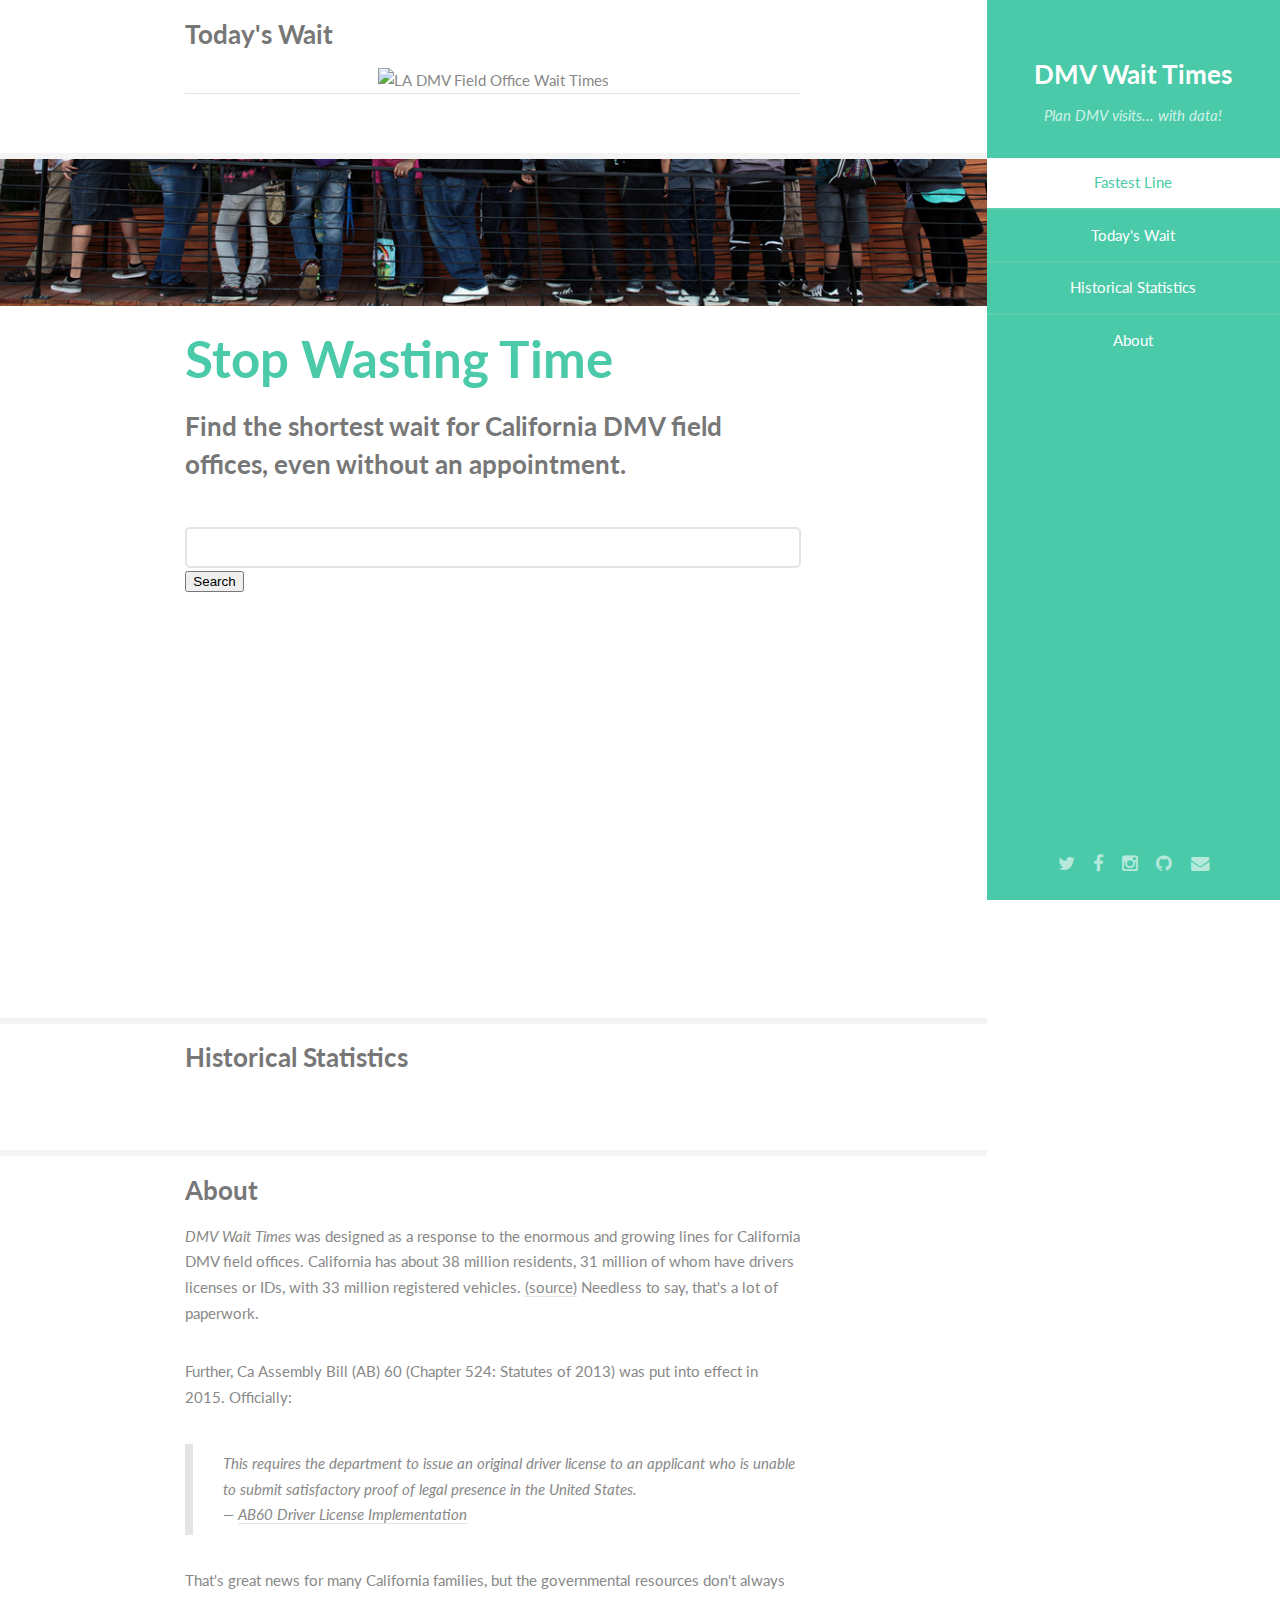
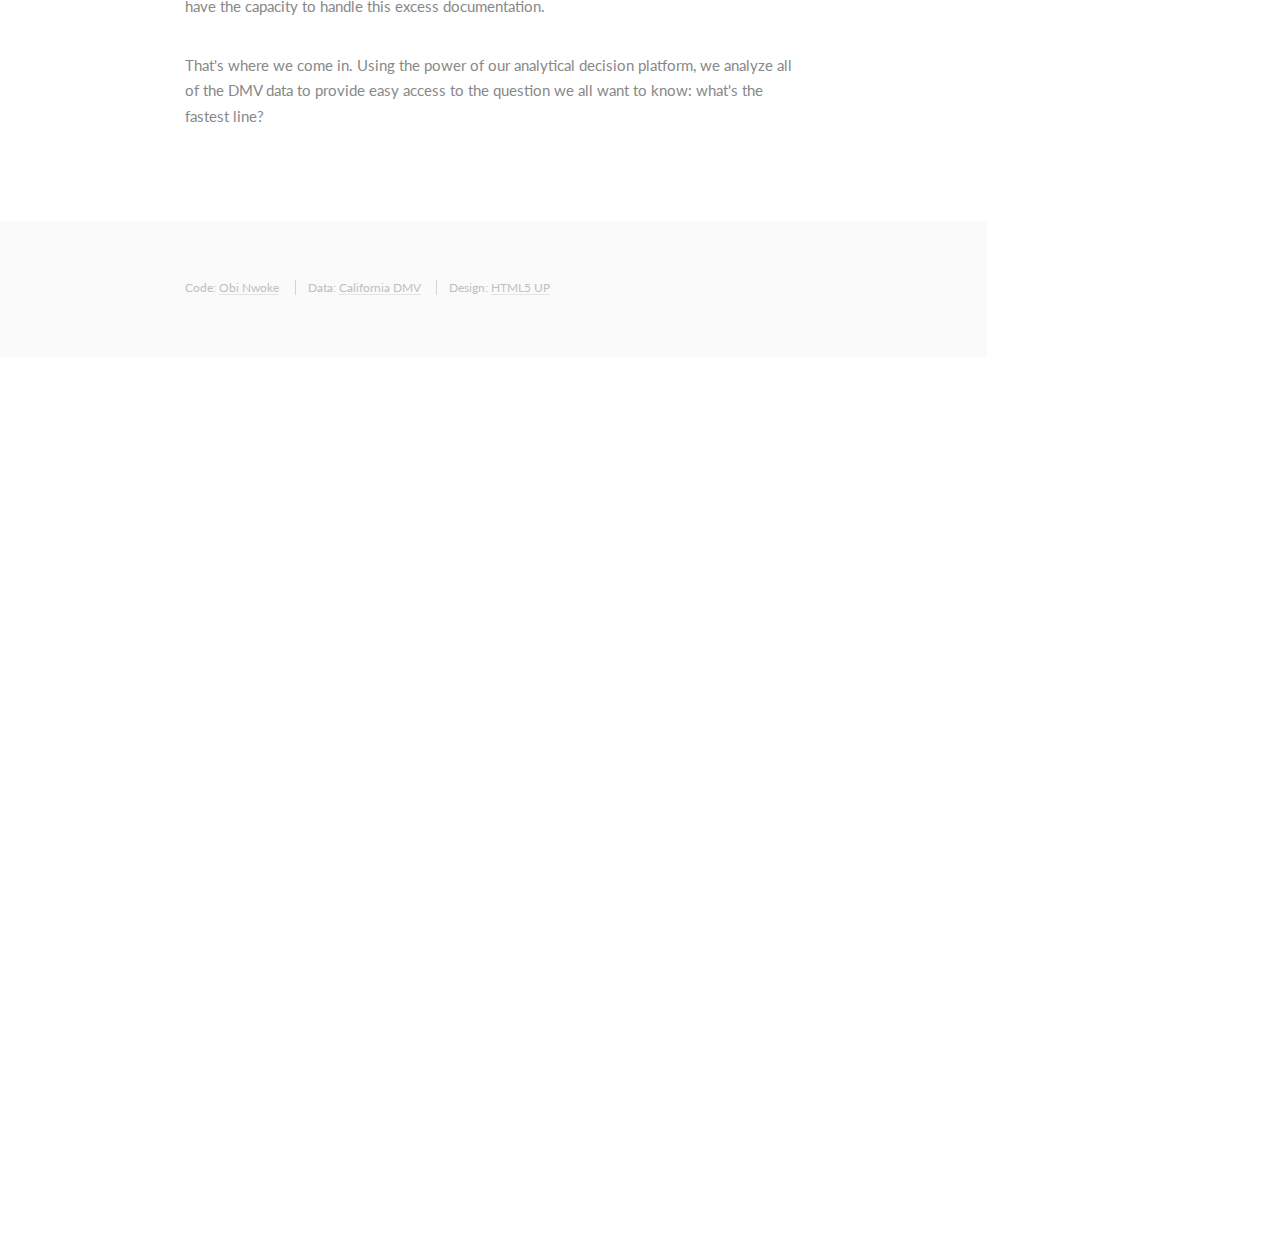
==== commit 0fe269d4: "include chart" ====
--- a/index.html
+++ b/index.html
@@ -78,6 +78,22 @@
 			<!-- Main -->
 				<div id="main">
 
+					<!-- Chart -->
+						<section id="chart">
+							<div class="container">
+								<h3>Today's Wait</h3>
+							    <div>
+								    <a href="https://plot.ly/~nwoke/83/" target="_blank" title="LA DMV Field Office Wait Times" style="display: block; text-align: center;"><img src="https://plot.ly/~nwoke/83.png" alt="LA DMV Field Office Wait Times" style="max-width: 100%;"  onerror="this.onerror=null;this.src='https://plot.ly/404.png';" /></a>
+								    <script data-plotly="nwoke:83" src="https://plot.ly/embed.js" async></script>
+								</div>
+
+								<!--
+								<iframe width="640" height="480" frameborder="0" seamless="seamless" scrolling="no" src="https://plot.ly/~nwoke/83.embed?width=640&height=480" ></iframe>
+								-->
+							</div>
+						</section>
+				
+
 					<!-- Predict Form -->
 						<section id="one">
 							<div class="container">
@@ -106,26 +122,6 @@
 							    
 							</div>
 						</section>
-						
-					<!-- Chart -->
-						<!--
-						<section id="chart">
-							<div class="container">
-								<h3>Today's Wait</h3>
-							    <div>
-								    <a href="https://plot.ly/~nwoke/83/" target="_blank" title="LA DMV Field Office Wait Times" style="display: block; text-align: center;"><img src="https://plot.ly/~nwoke/83.png" alt="LA DMV Field Office Wait Times" style="max-width: 100%;"  onerror="this.onerror=null;this.src='https://plot.ly/404.png';" /></a>
-								    <script data-plotly="nwoke:83" src="https://plot.ly/embed.js" async></script>
-								</div>
-								
-								-->
-								<!--
-								<iframe width="640" height="480" frameborder="0" seamless="seamless" scrolling="no" src="https://plot.ly/~nwoke/83.embed?width=640&height=480" ></iframe>
-								-->
-								
-								<!--
-							</div>
-						</section>
-						-->
 
 					<!-- History -->
 						<section id="history">
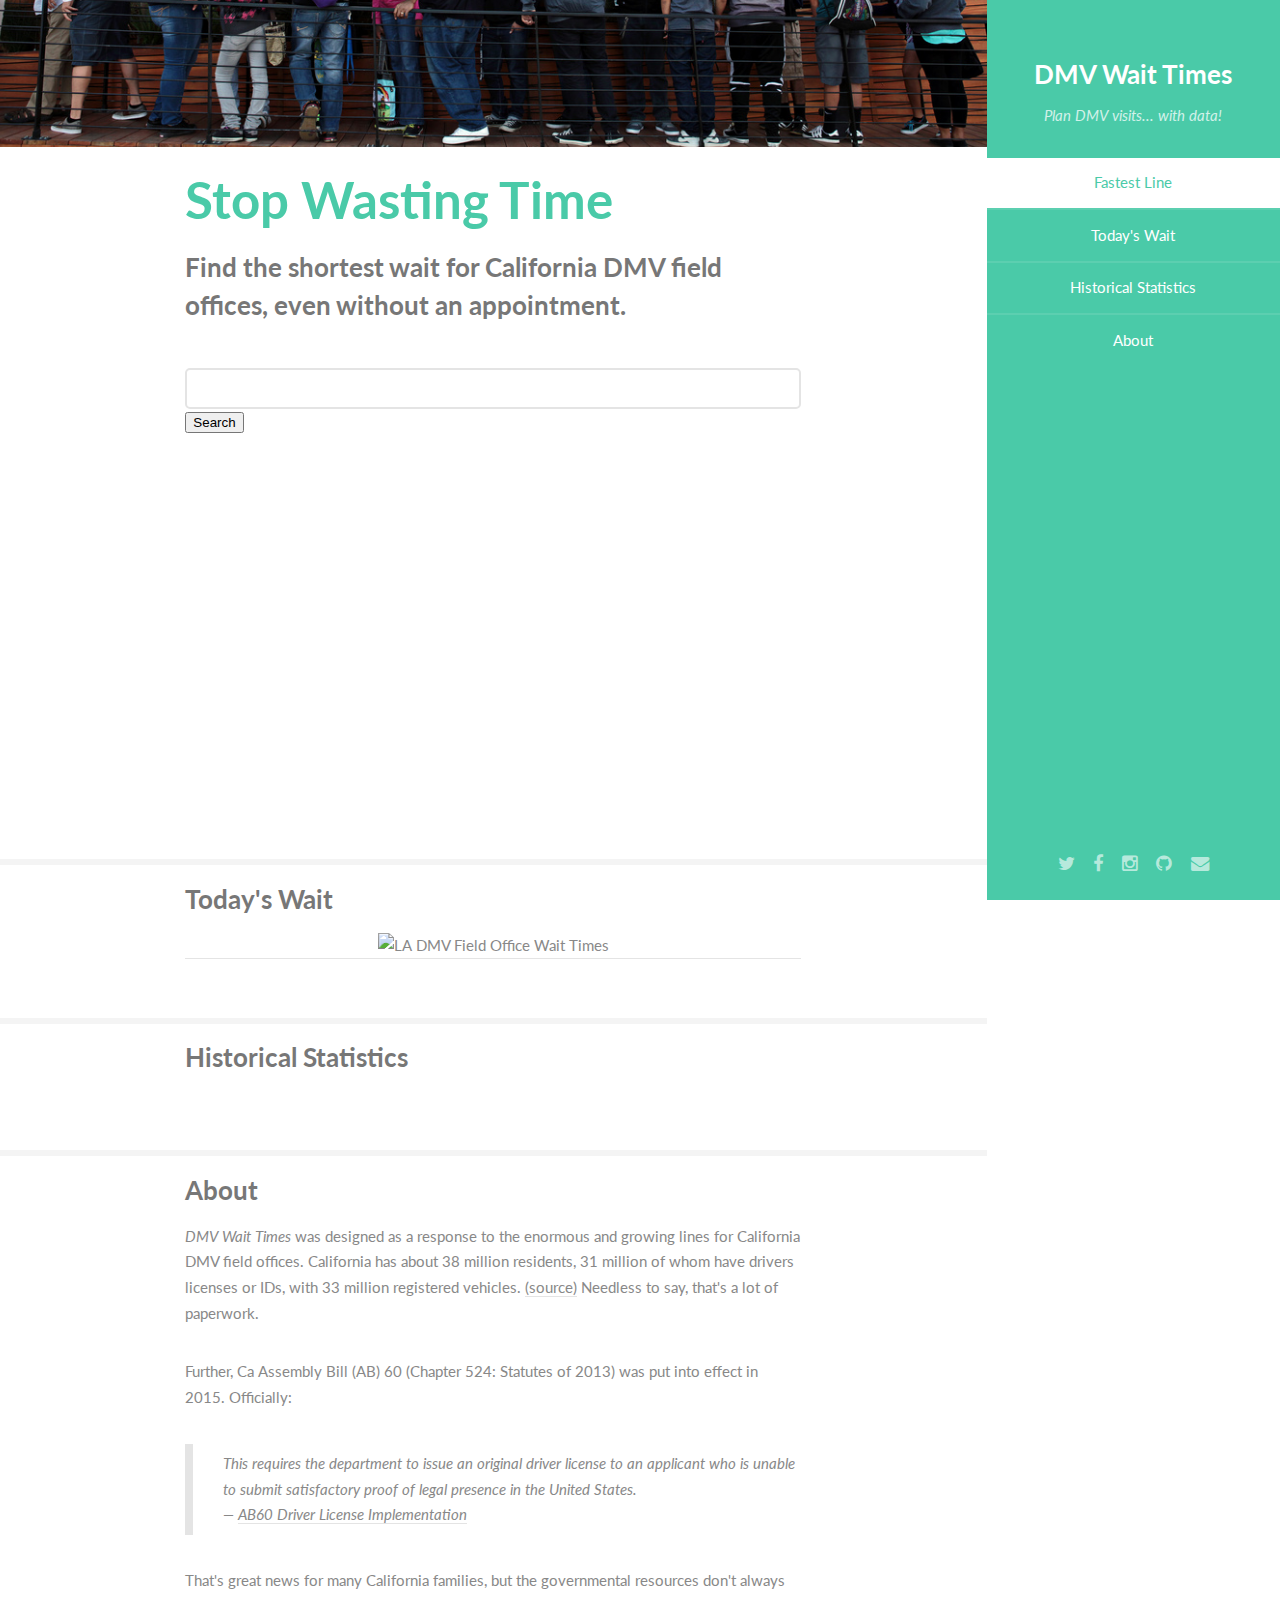
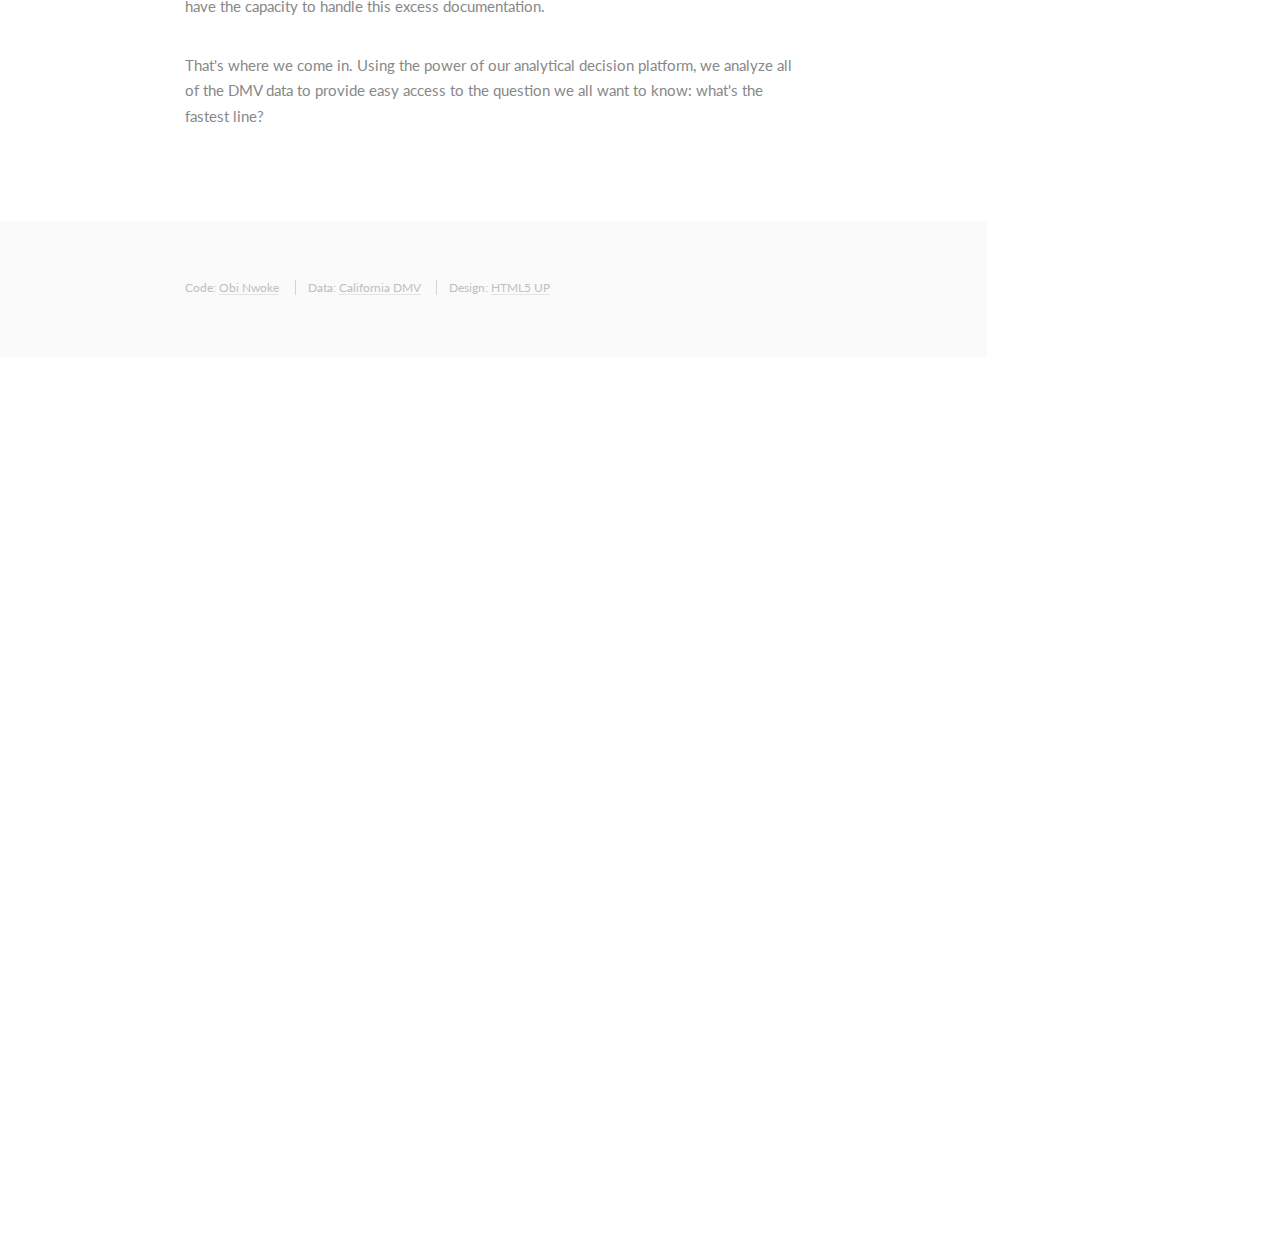
==== commit 8e3c95e5: "reorganize content" ====
--- a/index.html
+++ b/index.html
@@ -77,23 +77,6 @@
 
 			<!-- Main -->
 				<div id="main">
-
-					<!-- Chart -->
-						<section id="chart">
-							<div class="container">
-								<h3>Today's Wait</h3>
-							    <div>
-								    <a href="https://plot.ly/~nwoke/83/" target="_blank" title="LA DMV Field Office Wait Times" style="display: block; text-align: center;"><img src="https://plot.ly/~nwoke/83.png" alt="LA DMV Field Office Wait Times" style="max-width: 100%;"  onerror="this.onerror=null;this.src='https://plot.ly/404.png';" /></a>
-								    <script data-plotly="nwoke:83" src="https://plot.ly/embed.js" async></script>
-								</div>
-
-								<!--
-								<iframe width="640" height="480" frameborder="0" seamless="seamless" scrolling="no" src="https://plot.ly/~nwoke/83.embed?width=640&height=480" ></iframe>
-								-->
-							</div>
-						</section>
-				
-
 					<!-- Predict Form -->
 						<section id="one">
 							<div class="container">
@@ -122,6 +105,22 @@
 							    
 							</div>
 						</section>
+						
+						<!-- Chart -->
+						<section id="chart">
+							<div class="container">
+								<h3>Today's Wait</h3>
+							    <div>
+								    <a href="https://plot.ly/~nwoke/83/" target="_blank" title="LA DMV Field Office Wait Times" style="display: block; text-align: center;"><img src="https://plot.ly/~nwoke/83.png" alt="LA DMV Field Office Wait Times" style="max-width: 100%;"  onerror="this.onerror=null;this.src='https://plot.ly/404.png';" /></a>
+								    <script data-plotly="nwoke:83" src="https://plot.ly/embed.js" async></script>
+								</div>
+	
+								<!--
+								<iframe width="640" height="480" frameborder="0" seamless="seamless" scrolling="no" src="https://plot.ly/~nwoke/83.embed?width=640&height=480" ></iframe>
+								-->
+							</div>
+						</section>
+					
 
 					<!-- History -->
 						<section id="history">
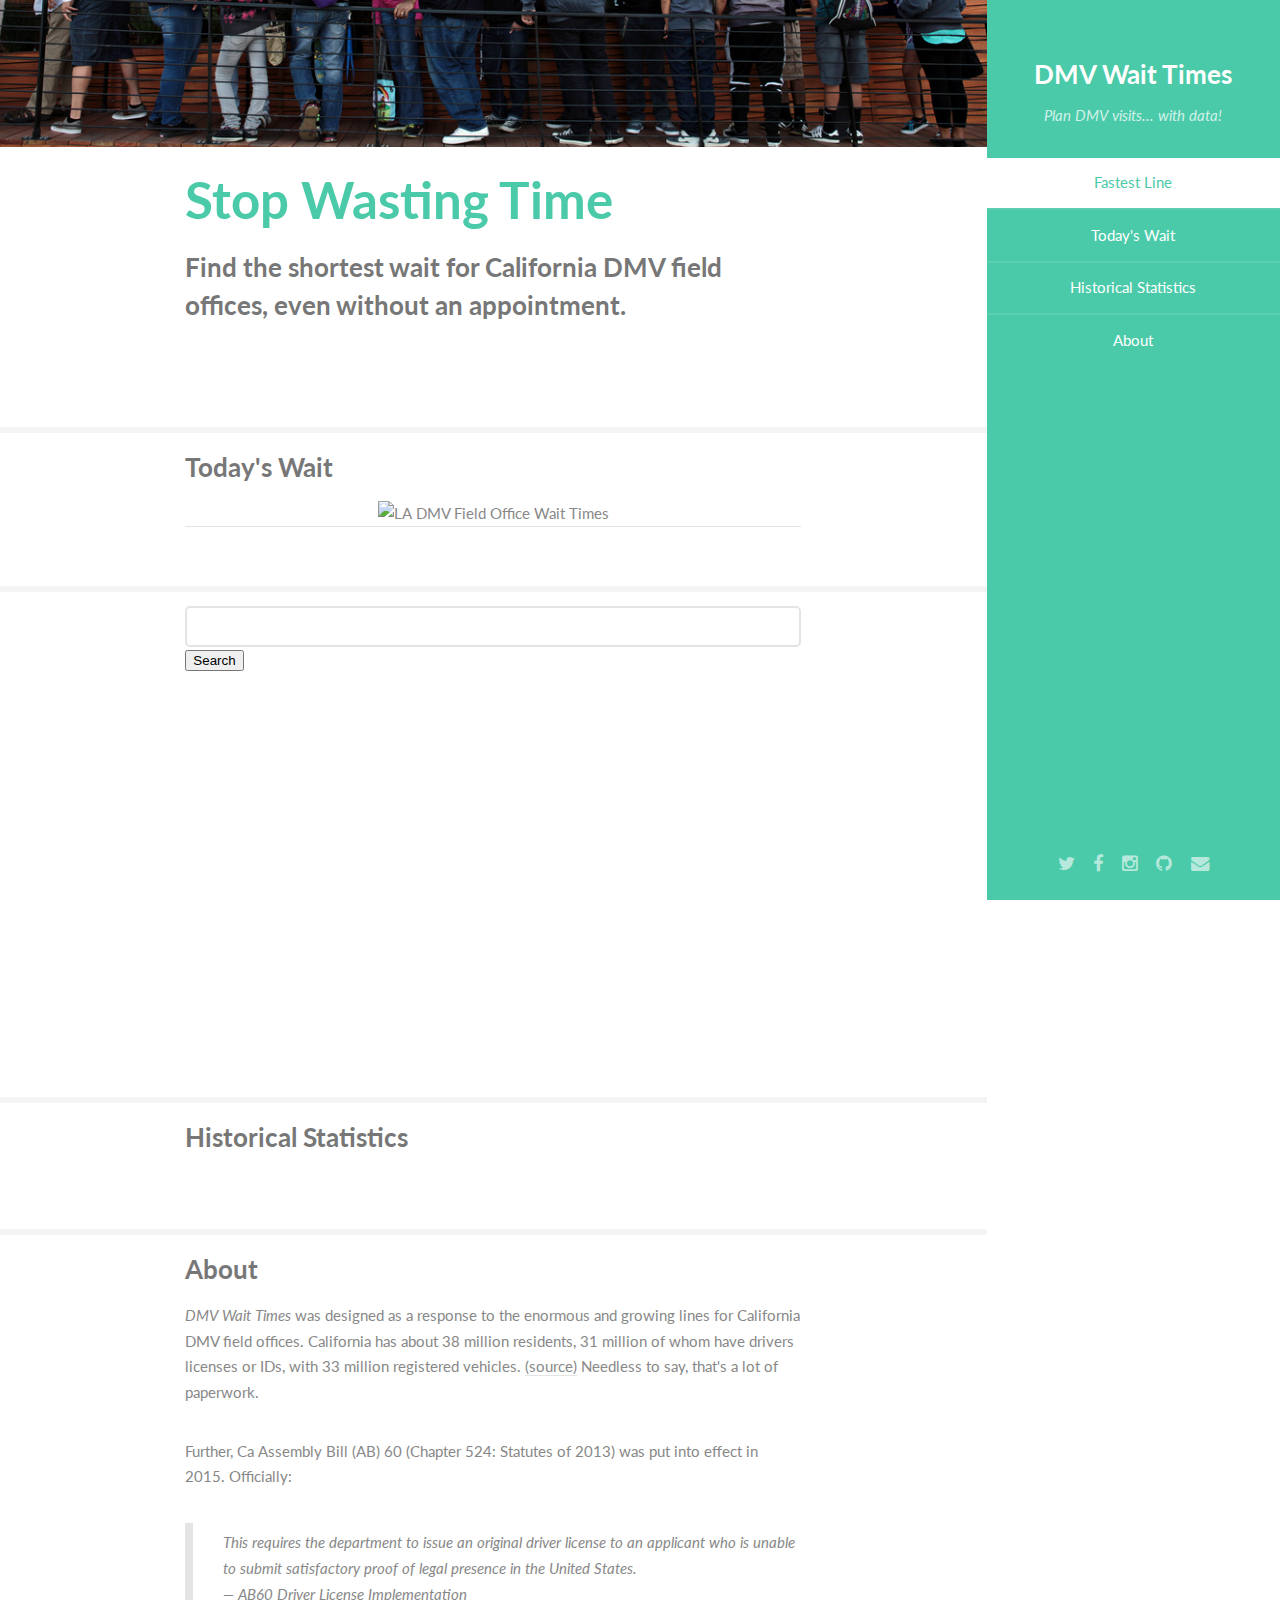
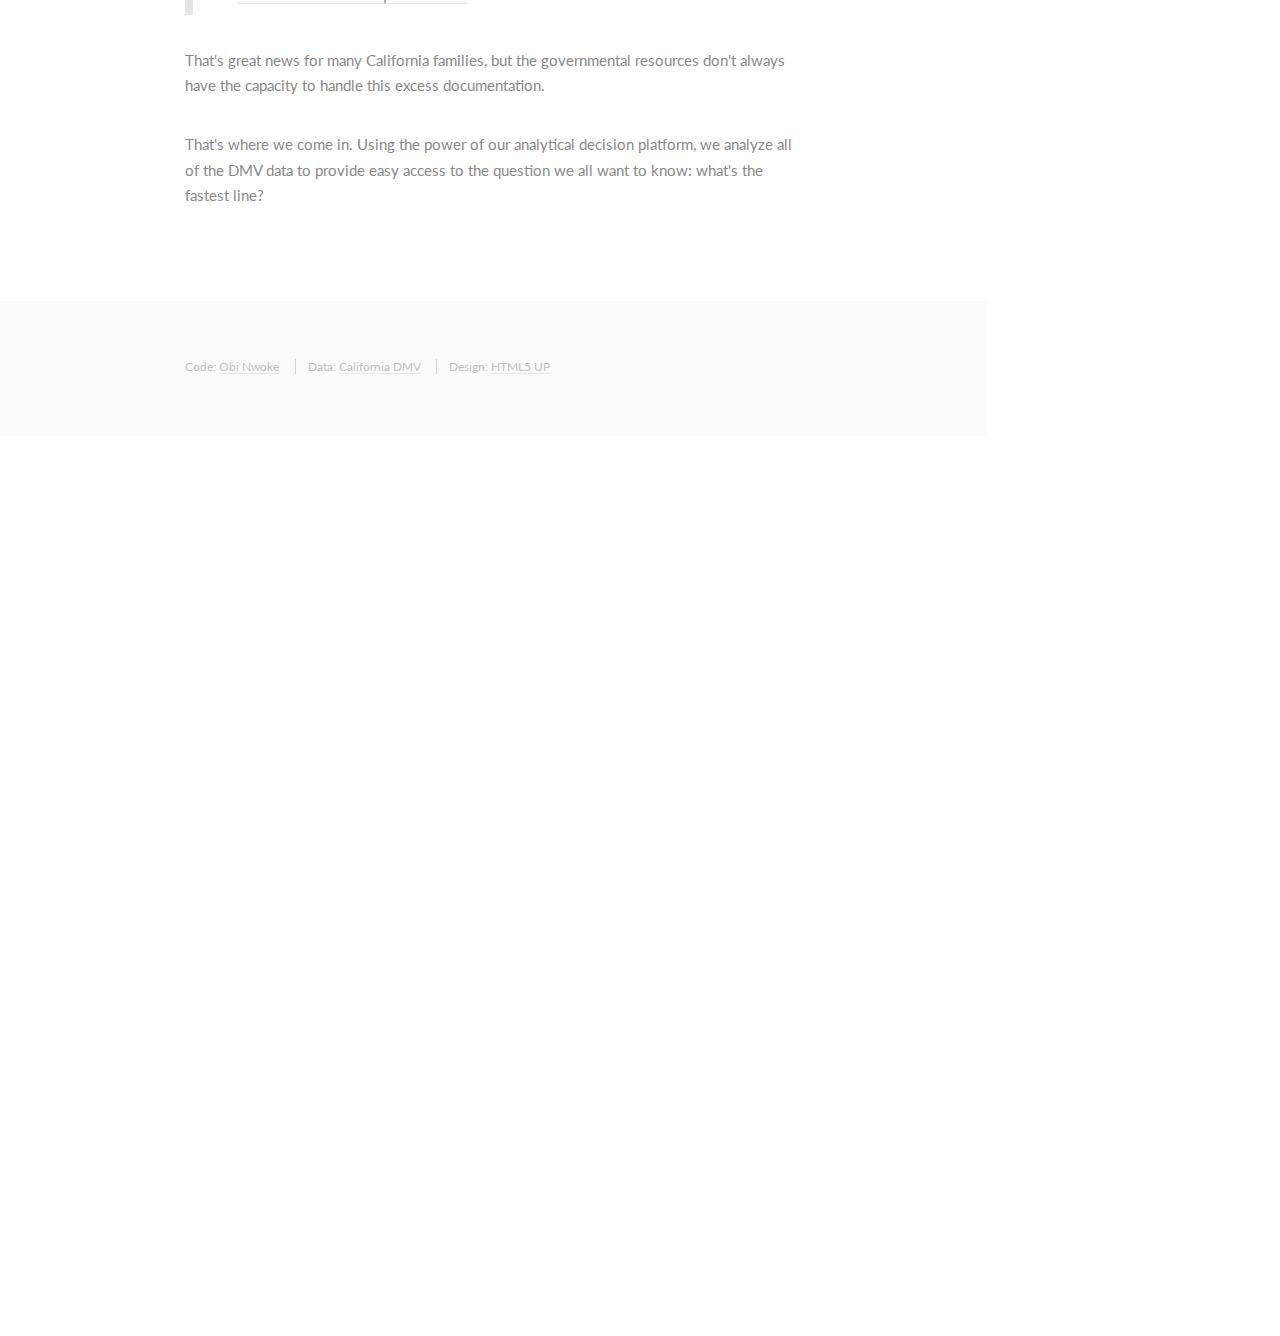
==== commit 5e6b758e: "content reorg" ====
--- a/index.html
+++ b/index.html
@@ -57,7 +57,7 @@
 					</header>
 					<nav id="nav">
 						<ul>
-							<li><a href="#one" class="active">Fastest Line</a></li>
+							<li><a href="#predict" class="active">Fastest Line</a></li>
 							<li><a href="#chart">Today's Wait</a></li>
 							<li><a href="#history">Historical Statistics</a></li>
 							<li><a href="#about">About</a></li>
@@ -77,77 +77,80 @@
 
 			<!-- Main -->
 				<div id="main">
-					<!-- Predict Form -->
-						<section id="one">
-							<div class="container">
-								<header class="major">
-							    	<h2>Stop Wasting Time</h2>
-							   		<p>Find the shortest wait for California DMV field offices, even without an appointment.</p>
-							   		<!-- enter zipcode, max distance. return all w/in distance params, ranked by non-appt line -->
-							   	</header>
+					<section id="one">
+						<div class="container">
+							<header class="major">
+								<h2>Stop Wasting Time</h2>
+								<p>Find the shortest wait for California DMV field offices, even without an appointment.</p>
+								   		<!-- enter zipcode, max distance. return all w/in distance params, ranked by non-appt line -->
+							</header>
+						</div>
+					</section>
+							   	
+				<!-- Chart -->
+					<section id="chart">
+						<div class="container">
+							<h3>Today's Wait</h3>
+						    <div>
+							    <a href="https://plot.ly/~nwoke/83/" target="_blank" title="LA DMV Field Office Wait Times" style="display: block; text-align: center;"><img src="https://plot.ly/~nwoke/83.png" alt="LA DMV Field Office Wait Times" style="max-width: 100%;"  onerror="this.onerror=null;this.src='https://plot.ly/404.png';" /></a>
+							    <script data-plotly="nwoke:83" src="https://plot.ly/embed.js" async></script>
+							</div>
 
-								<div id="content-pane">
-							      <div id="inputs">
-							      	<form>
-										<input type="text" id="formValueId"/>
-										<button type="button" id="searchButton"/>Search</button>
-										<!-- <input type="submit" value="Submit"> -->
-									</form>
-							      </div>
-							      <div id="outputDiv">
-							      	  <table id = "results"> <!-- cellspacing = "0px" cellpadding = "20px" text-align = "center" -->
-							            <thead></thead>
-							            <tbody></tbody>
-							        </table>
-							      </div>
-							    </div>
-							    <div id="map-canvas"></div>
-							    
-							</div>
-						</section>
-						
-						<!-- Chart -->
-						<section id="chart">
-							<div class="container">
-								<h3>Today's Wait</h3>
-							    <div>
-								    <a href="https://plot.ly/~nwoke/83/" target="_blank" title="LA DMV Field Office Wait Times" style="display: block; text-align: center;"><img src="https://plot.ly/~nwoke/83.png" alt="LA DMV Field Office Wait Times" style="max-width: 100%;"  onerror="this.onerror=null;this.src='https://plot.ly/404.png';" /></a>
-								    <script data-plotly="nwoke:83" src="https://plot.ly/embed.js" async></script>
-								</div>
-	
-								<!--
-								<iframe width="640" height="480" frameborder="0" seamless="seamless" scrolling="no" src="https://plot.ly/~nwoke/83.embed?width=640&height=480" ></iframe>
-								-->
-							</div>
-						</section>
-					
+							<!--
+							<iframe width="640" height="480" frameborder="0" seamless="seamless" scrolling="no" src="https://plot.ly/~nwoke/83.embed?width=640&height=480" ></iframe>
+							-->
+						</div>
+					</section>							   	
+							   	
+				<!-- Predict Form -->
+					<section id="predict">
+						<div class="container">
+							<div id="content-pane">
+						      <div id="inputs">
+						      	<form>
+									<input type="text" id="formValueId"/>
+									<button type="button" id="searchButton"/>Search</button>
+									<!-- <input type="submit" value="Submit"> -->
+								</form>
+						      </div>
+						      <div id="outputDiv">
+						      	  <table id = "results"> <!-- cellspacing = "0px" cellpadding = "20px" text-align = "center" -->
+						            <thead></thead>
+						            <tbody></tbody>
+						        </table>
+						      </div>
+						    </div>
+						    <div id="map-canvas"></div>
+						    
+						</div>
+					</section>
 
-					<!-- History -->
-						<section id="history">
-							<div class="container">
-								<h3>Historical Statistics</h3>
-							</div>
-						</section>
+				<!-- History -->
+					<section id="history">
+						<div class="container">
+							<h3>Historical Statistics</h3>
+						</div>
+					</section>
 
-					<!-- About -->
-						<section id="about">
-							<div class="container">
-								<h3>About</h3>
-								<p><i>DMV Wait Times</i> was designed as a response to the enormous and growing lines for California DMV field offices. 
-								California has about 38 million residents, 31 million of whom have drivers licenses or IDs, with 33 million registered vehicles. 
-								<a href="http://apps.dmv.ca.gov/about/profile/official.pdf">(source)</a> Needless to say, that's a lot of paperwork.</p>
-								
-								<p>Further, Ca Assembly Bill (AB) 60 (Chapter 524: Statutes of 2013) was put into effect in 2015. Officially:
-								<blockquote cite="http://dmv.ca.gov/portal/dmv/detail/ab60/index?lang=en">
-									This requires the department to issue an original driver license to an applicant who is unable to submit satisfactory proof of legal presence in the United States. 
-									<footer>— <a href="http://dmv.ca.gov/portal/dmv/detail/ab60/index?lang=en">AB60 Driver License Implementation</a></footer>
-								</blockquote>
-								
-								<p>That's great news for many California families, but the governmental resources don't always have the capacity to handle this excess documentation.</p>
-								
-								<p>That's where we come in. Using the power of our analytical decision platform, we analyze all of the DMV data to provide easy access to the question we all want to know: what's the fastest line?</p>
-							</div>
-						</section>
+				<!-- About -->
+					<section id="about">
+						<div class="container">
+							<h3>About</h3>
+							<p><i>DMV Wait Times</i> was designed as a response to the enormous and growing lines for California DMV field offices. 
+							California has about 38 million residents, 31 million of whom have drivers licenses or IDs, with 33 million registered vehicles. 
+							<a href="http://apps.dmv.ca.gov/about/profile/official.pdf">(source)</a> Needless to say, that's a lot of paperwork.</p>
+							
+							<p>Further, Ca Assembly Bill (AB) 60 (Chapter 524: Statutes of 2013) was put into effect in 2015. Officially:
+							<blockquote cite="http://dmv.ca.gov/portal/dmv/detail/ab60/index?lang=en">
+								This requires the department to issue an original driver license to an applicant who is unable to submit satisfactory proof of legal presence in the United States. 
+								<footer>— <a href="http://dmv.ca.gov/portal/dmv/detail/ab60/index?lang=en">AB60 Driver License Implementation</a></footer>
+							</blockquote>
+							
+							<p>That's great news for many California families, but the governmental resources don't always have the capacity to handle this excess documentation.</p>
+							
+							<p>That's where we come in. Using the power of our analytical decision platform, we analyze all of the DMV data to provide easy access to the question we all want to know: what's the fastest line?</p>
+						</div>
+					</section>
 				</div>
 
 			<!-- Footer -->
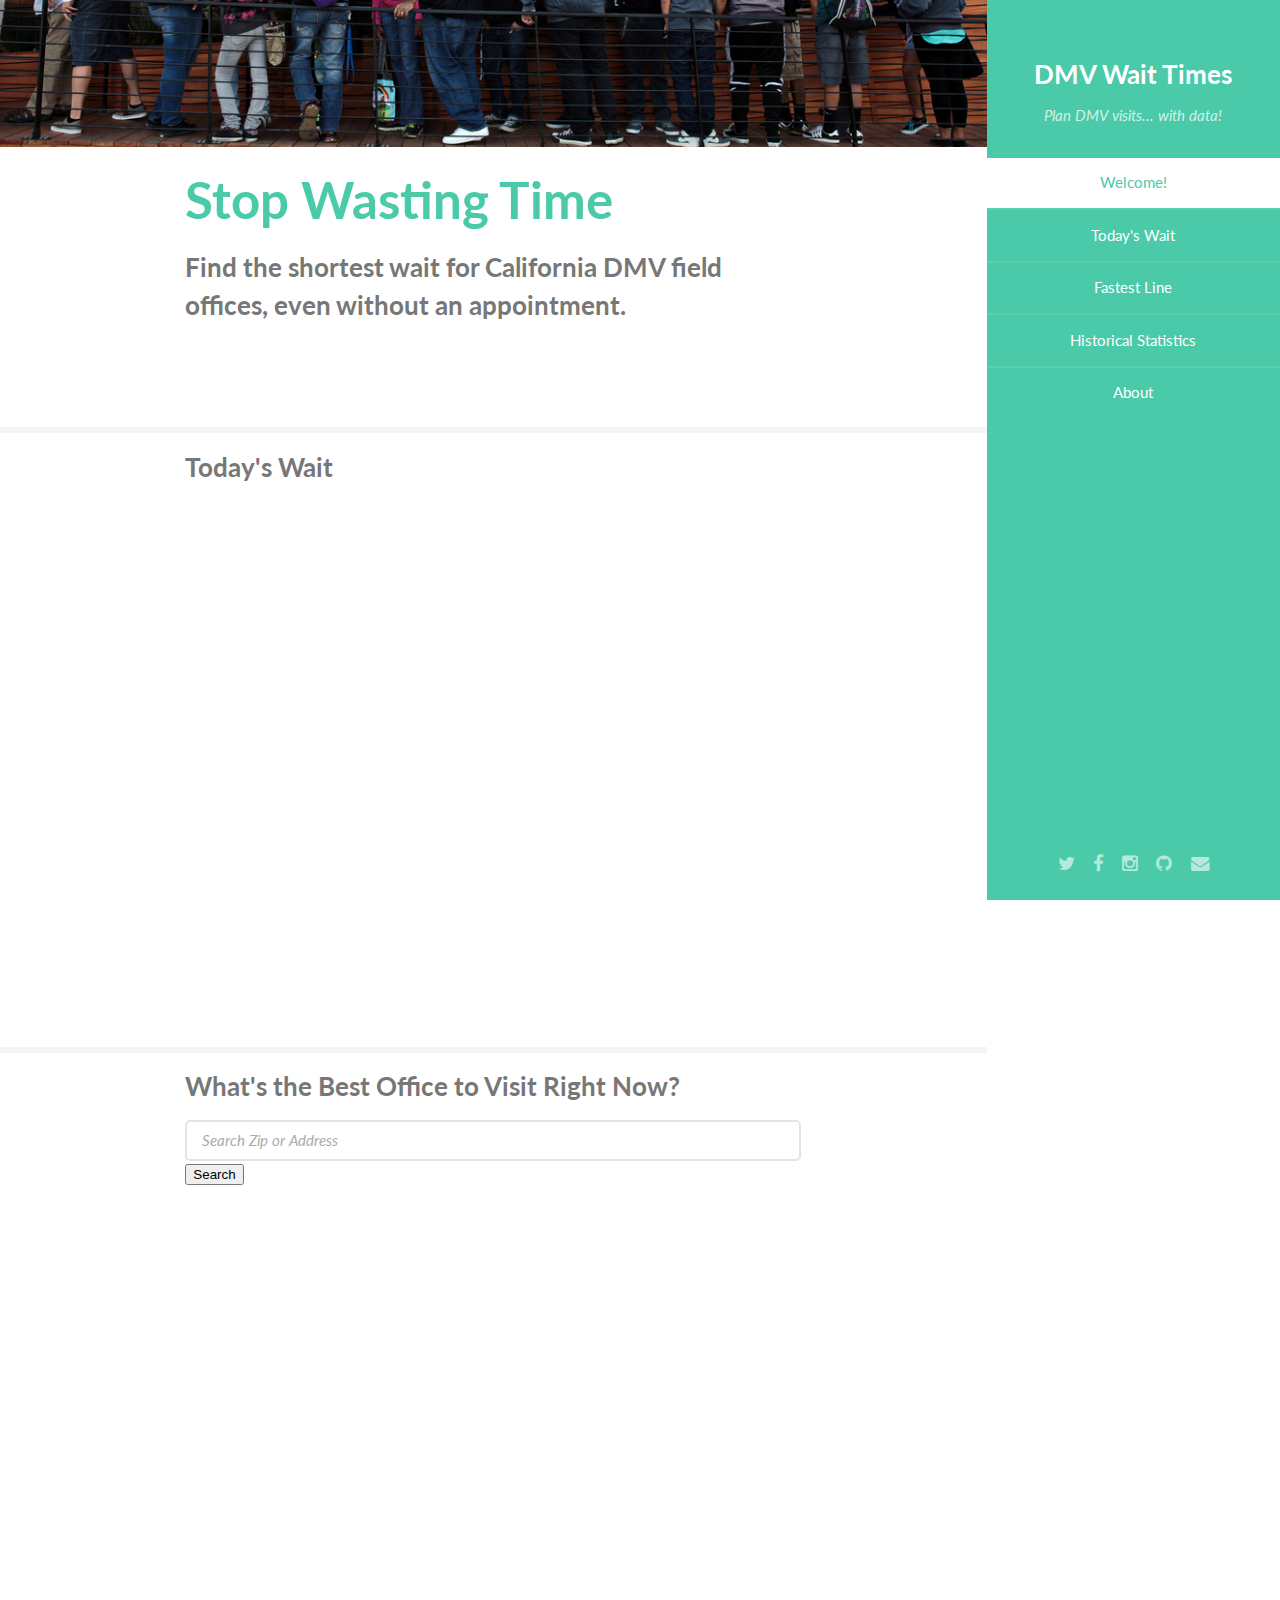
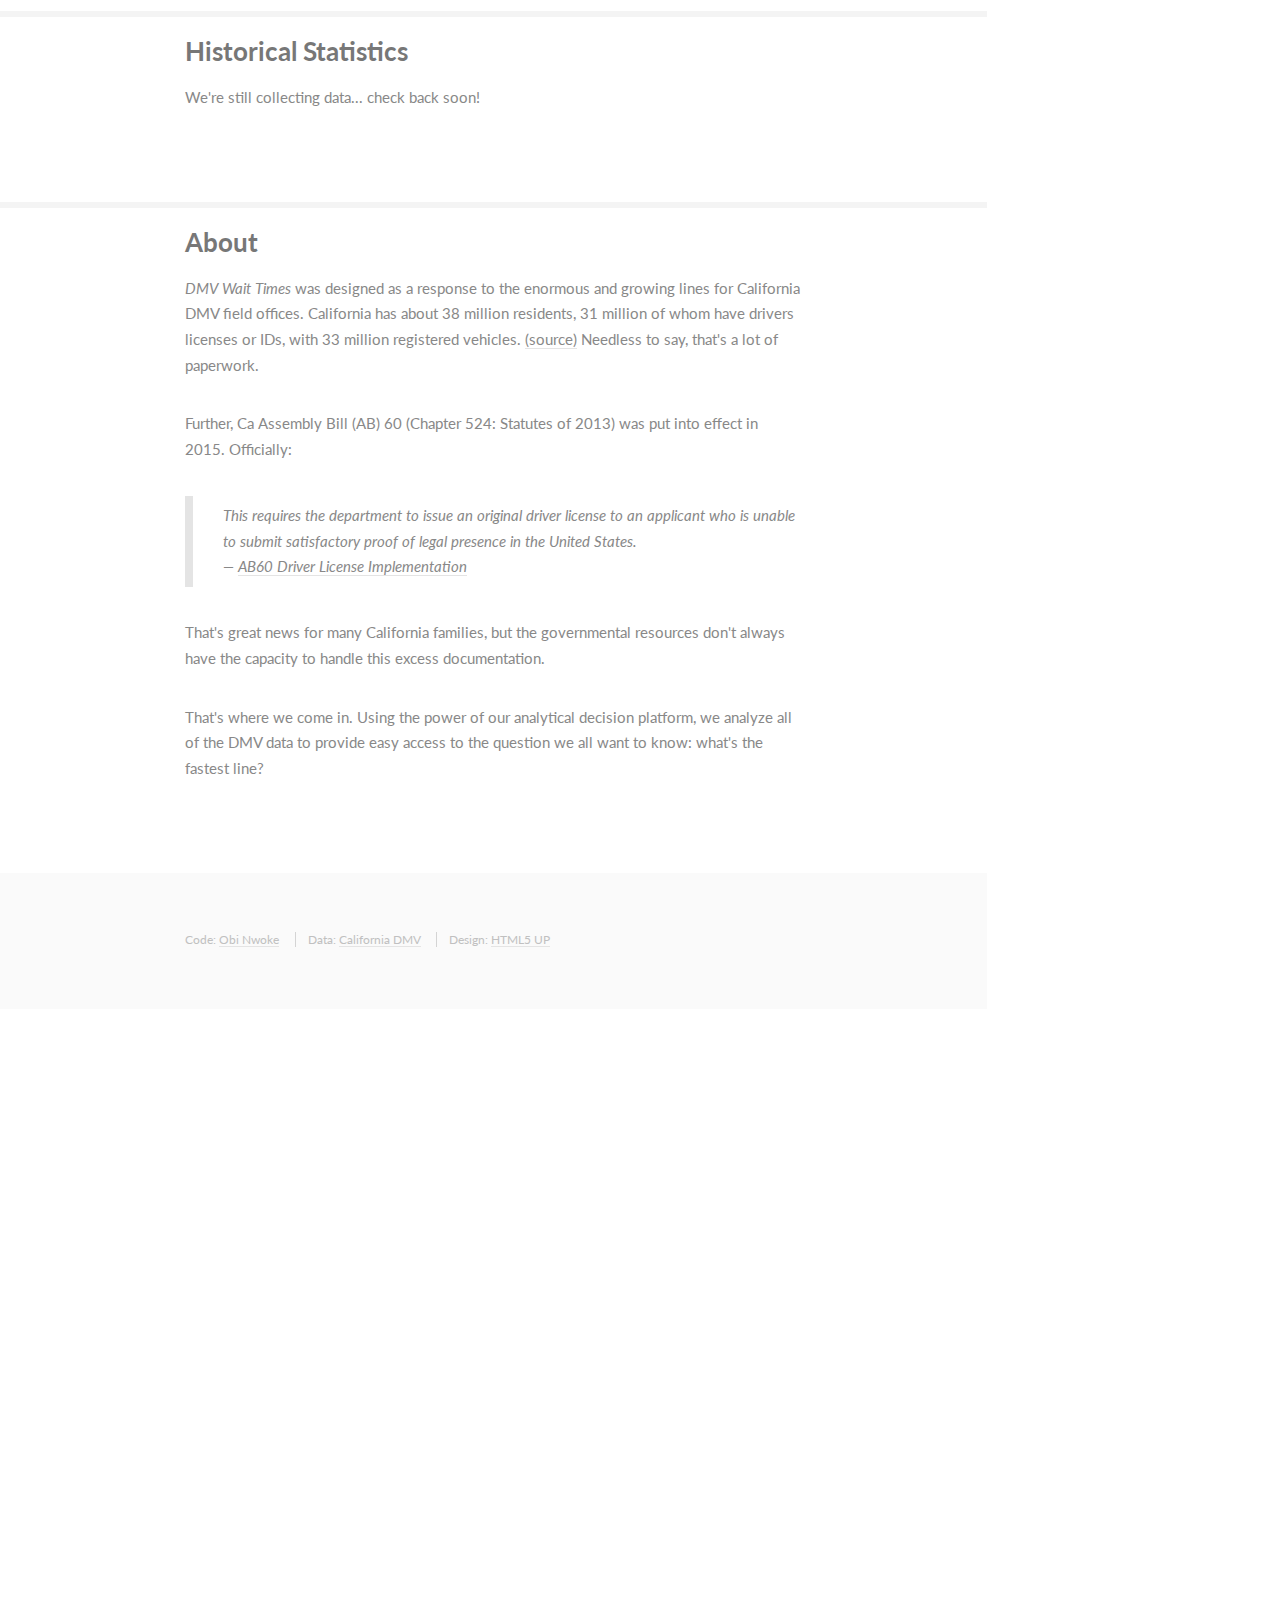
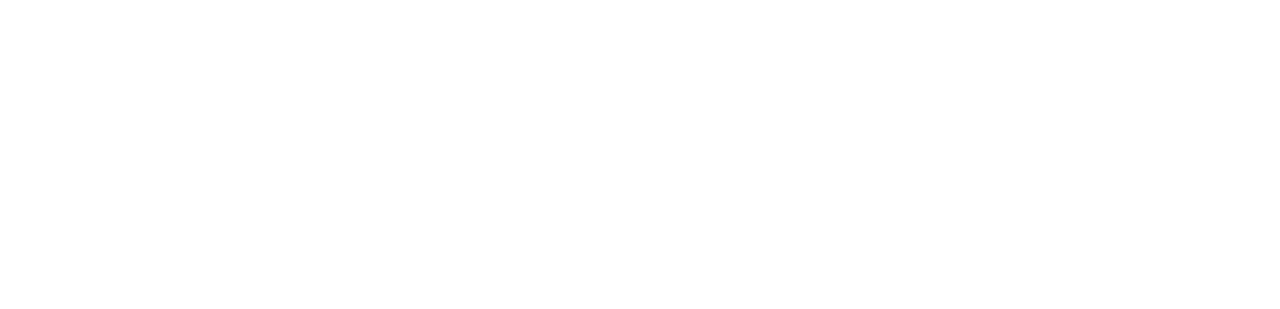
==== commit 8a688cd0: "updated structure, fix map query" ====
--- a/index.html
+++ b/index.html
@@ -57,8 +57,9 @@
 					</header>
 					<nav id="nav">
 						<ul>
+							<li><a href="#one">Welcome!</a></li>
+							<li><a href="#chart">Today's Wait</a></li>
 							<li><a href="#predict" class="active">Fastest Line</a></li>
-							<li><a href="#chart">Today's Wait</a></li>
 							<li><a href="#history">Historical Statistics</a></li>
 							<li><a href="#about">About</a></li>
 							
@@ -82,7 +83,6 @@
 							<header class="major">
 								<h2>Stop Wasting Time</h2>
 								<p>Find the shortest wait for California DMV field offices, even without an appointment.</p>
-								   		<!-- enter zipcode, max distance. return all w/in distance params, ranked by non-appt line -->
 							</header>
 						</div>
 					</section>
@@ -91,24 +91,25 @@
 					<section id="chart">
 						<div class="container">
 							<h3>Today's Wait</h3>
+							<!--
 						    <div>
 							    <a href="https://plot.ly/~nwoke/83/" target="_blank" title="LA DMV Field Office Wait Times" style="display: block; text-align: center;"><img src="https://plot.ly/~nwoke/83.png" alt="LA DMV Field Office Wait Times" style="max-width: 100%;"  onerror="this.onerror=null;this.src='https://plot.ly/404.png';" /></a>
 							    <script data-plotly="nwoke:83" src="https://plot.ly/embed.js" async></script>
 							</div>
-
-							<!--
+							-->
 							<iframe width="640" height="480" frameborder="0" seamless="seamless" scrolling="no" src="https://plot.ly/~nwoke/83.embed?width=640&height=480" ></iframe>
-							-->
+							
 						</div>
 					</section>							   	
 							   	
 				<!-- Predict Form -->
 					<section id="predict">
 						<div class="container">
+							<h3>What's the Best Office to Visit Right Now?</h3>
 							<div id="content-pane">
 						      <div id="inputs">
 						      	<form>
-									<input type="text" id="formValueId"/>
+									<input type="text" placeholder="Search Zip or Address" id="formValueId"/>
 									<button type="button" id="searchButton"/>Search</button>
 									<!-- <input type="submit" value="Submit"> -->
 								</form>
@@ -129,6 +130,7 @@
 					<section id="history">
 						<div class="container">
 							<h3>Historical Statistics</h3>
+							<p>We're still collecting data... check back soon!</p>
 						</div>
 					</section>
 
